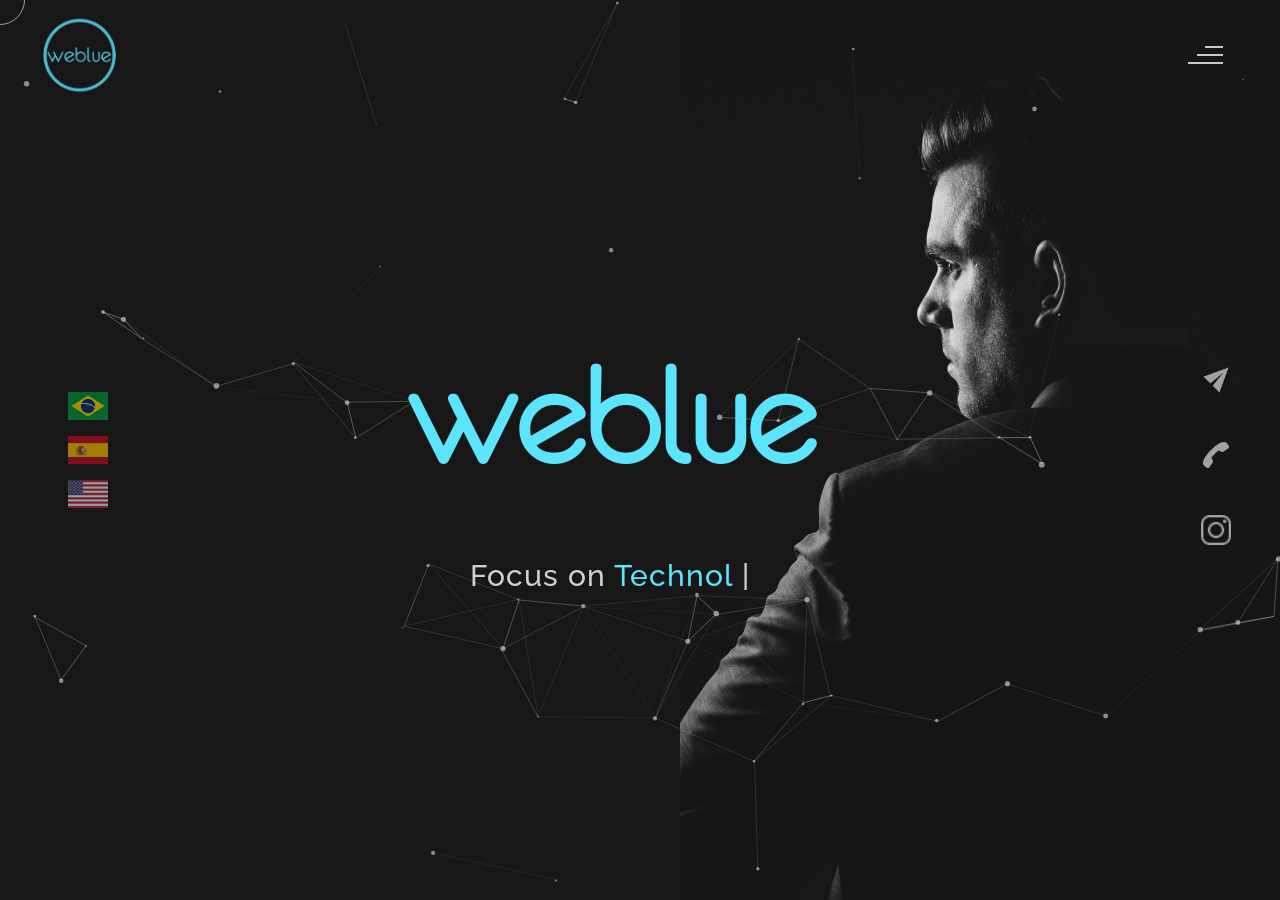
==== index.html @ e1fd7ee0 "Update index.html" ====
<!DOCTYPE html>
<html lang="pt-br">
<head>

    <!-- Global site tag (gtag.js) - Google Analytics -->
    <script async src="https://www.googletagmanager.com/gtag/js?id=G-xxxxxx"></script>
    <script>
        window.dataLayer = window.dataLayer || [];

        function gtag() {
            dataLayer.push(arguments);
        }
        gtag('js', new Date());

        gtag('config', 'G-xxxxxx');
    </script>

    <meta charset="UTF-8">
    <meta name="viewport" content="width=device-width, initial-scale=1.0">
    <meta name="description" content="weblue produtos inovadores para os cuidados masculinos. Desenvolvido exclusivamente para homens. Weblue innovative products for male care. Developed exclusively for men." />
    <meta name="keywords" content="weblue, for men, weblue for men, desenvolvido para homens, cuidados pessoais, men's care, produtos de qualidade, quality, tecnology" />
    <meta name="author" content="weblue innovation and tecnology" />

    <meta property="og:site_name" content="weblue innovation and tecnology">
    <meta property="og:title" content="weblue innovation and tecnology" />
    <meta property="og:description" content="weblue produtos inovadores para os cuidados masculinos. Desenvolvido exclusivamente para homens. Weblue innovative products for male care. Developed exclusively for men." />
    <meta property="og:image" itemprop="image" content="https://www.weblueformen.com.br/images/logo/img-logo-5BE4FB.png">
    <meta property="og:url" content="https://www.weblueformen.com.br">
    <meta property="og:type" content="website" />
    <meta property="og:locale" content="pt_BR" />
    <meta property="og:image:width" content="512">
    <meta property="og:image:height" content="512">


    <title id="wb-title-site"></title>
  <!--favicon-img--> 
   <link rel="icon" type="image/png" href="images/icons/favicon.png">
   <!--favicon-img-->
   <!--main css file should not be removed -->
    <link rel="stylesheet" href="css/index.css">
    <!--main css file-->
    <script src="https://cdnjs.cloudflare.com/ajax/libs/gsap/3.2.6/gsap.min.js"></script>
    <link href="https://cdn.jsdelivr.net/npm/bootstrap@5.3.1/dist/css/bootstrap.min.css" rel="stylesheet">
</head>
<body>
    <!--contains all the div-->
    <div id="all">
    <!--mouse  follower-->
        <div class="cursor"></div>
    <!--mouse  follower-->
    <!--loader-->
        <div id="loader">
            <span class="color font-weblue" id="wb-txt-loader"></span> 
        </div>
    <!--loader-end-->
    <!--link-screen-->
        <div id="breaker">
        </div>
        <div id="breaker-two">
        </div>
    <!--link-screen-->
        <!--Main-Section-->
        <!--Navigator-fullscreen-->
        <div id="navigation-content">
            <div class="logo">
		<a href="#" id="home-link-nav">
                <img id="logo_image_nav" src="images/logo/img-logo-5BE4FB.png"  alt="logo">
		</a>
            </div>
            <div class="navigation-close">
                <span class="close-first"></span>
                <span class="close-second"></span>
            </div>
            <div class="navigation-links">
                <a href="#" data-text="home" id="home-link" ><span id="nav-home"></span></a>
                <a href="#" data-text="about" id="about-link" ><span id="nav-about"></span></a>
                <a href="#" data-text="products" id="blog-link" ><span id="nav-products"></span></a>
                <a href="#" data-text="distributors" id="portfolio-link" ><span id="nav-distributors"></span></a>
                <a href="#" data-text="contact" id="contact-link" ><span id="nav-contact"></span></a>
            </div>
        </div>
        <!--Navigator-Fullscreen END-->
          <!--Home Page-->
        <!--Menubar-->
        <div id="navigation-bar">
	    <a href="#" id="home-link-wb" class="img-logo">
                <img id="logo_image" src="images/logo/img-logo-5BE4FB.png" alt="logo">
	    </a>
            <div class="menubar">
                <span class="first-span"></span>
                <span class="second-span"></span>
                <span class="third-span"></span>
            </div>
        </div>
        <!--Menubar End-->
          <!--Header-->
        <div id="header">
            <div id="particles"></div>
              <!--Social Media Links-->
            <div class="social-media-links">
               <a href="#"><img src="images/flags/brazil.png" id="br-flag" alt="Português" class="social-media"></a>
               <a href="#"><img src="images/flags/spanish.png" id="es-flag" alt="Espanhol" class="social-media"></a>
               <a href="#"><img src="images/flags/us.jpg" id="us-flag" alt="Inglês" class="social-media"></a>
            </div>
            <!--Social Media Links end-->
            <div class="header-content">
                <div class="header-content-box">
                <div class="firstline"><span class="color font-weblue" id="wb-txt-home"></span></div>
                <div class="secondline">
                    <span id="wb-slog"></span>
                    <span class="txt-rotate color" id="rotate-pt" data-period="1200" data-rotate='[ " Tecnologia", " Inovação", " Qualidade" ]' style="display: none;"></span>
                    <span class="txt-rotate color" id="rotate-us" data-period="1200" data-rotate='[ " Technology", " Innovation", " Quality" ]' style="display: none;"></span>
                    <span class="txt-rotate color" id="rotate-es" data-period="1200" data-rotate='[ " Tecnología", " Innovación", " Calidad" ]' style="display: none;"></span>
                    <span class="slash">|</span>
                </div>
                    <div class="contact">
                <a href="mailto:comercial@weblueformen.com.br"><img src="images/icons/mail.png" alt="email-pic" class="contactpic"></a><!--Your email Id write in place of "#"-->
                <a href="https://wa.me/5531997571255" target="_blank"><img src="images/icons/call.png" alt="phone-pic" class="contactpic"></a><!--Your telephone number Id write in place of "#"-->
                <a href="https://www.instagram.com/weblue.oficial/" target="_blank"><img src="images/icons/instagram logo.png" alt="phone-pic" class="contactpic"></a><!--Your telephone number Id write in place of "#"-->
                    </div>    
            </div>
            </div>
            <!--header image-->
            <div class="header-image">
            <img src="images/man.jpg" alt="logo">
            </div>
            <!--header image end-->
        </div>
           <!--Header End-->
        <!--HomePage End-->
        <!--Main-Section End-->
        <!--about-->
        <div id="about">
            <div class="color-changer">
            <div class="color-panel">
                <img src="images/icons/gear.png" alt="">
            </div>
            <div class="color-changer">
                    <div class="color-panel">
                        <img src="images/iconsgear.png" alt="">
                    </div>
                    <div class="color-selector"></div>
                </div>
            </div>
            <!--about content-->
            <div id="about-content">
                <div class="about-header">
                    <span id="about-title1"></span>
                    <span class="color font-weblue" id="about-title2"></span>
                    <span class ="header-caption">
                        <span id="about-subtitle1"></span>
                        <span class="color" id="about-subtitle2"></span>
                    </span>
                </div>
                <div class="about-main">
            <div class="about-first-paragraph wow">
            <!--about description-->
               <span class="about-first-line txt-justify">
                    <span id="about-subtitle3"></span>
                    <span class="color" ><span class="font-weblue14" id="about-subtitle4"></span></span>
                     <span id="about-subtitle5"></span>
                 </span>
                     <br>
               <span class="about-second-line txt-justify" id="about-description"></span>
               <div class="cv">

            </div>
            </div>
            <!--about picture-->
            <div class="about-img">
                <img src="images/about.jpg" alt="Your Image">
            </div>
            </div>
    
            </div>
            <!--services start-->
            <div id="services">
                <div class="color-changer">
                    <div class="color-panel">
                        <img src="images/icons/gear.png" alt="">
                    </div>
                    <div class="color-selector" id="color-selector-about"></div>
                    </div>
            <!--services header-->
                    <div class="services-heading wow">
                        <span class="color" id="about-products1"></span> 
                        <span id="about-products2"></span>
                    </div>
            <!--services header end-->
            <!--services content-->
                    <div class="services-content">
                           <div class="service-one service wow">
                               <div class="service-img">
                                   <img src="images/icons/tecnology.png" alt="service-one">
                               </div>
                               <div class="service-description">
                                    <h2 class="txt-justify" id="about-tec-title"></h2>
                                    <p class="txt-justify" id="about-tec-description"></p>
                               </div>
                           </div>
                           <div class="service-two service wow">
                               <div class="service-img">
                                   <img src="images/icons/innovation.png" alt="service-two">
                               </div>
                               <div class="service-description">
                                    <h2 class="txt-justify" id="about-inn-title"></h2>
                                    <p class="txt-justify" id="about-inn-description"></p>                               
                                </div>
                           </div>
                           <div class="service-three service wow">
                            <div class="service-img">
                               <img src="images/icons/quality.png" alt="service-three">
                            </div>
                            <div class="service-description">
                                <h2 class="txt-justify" id="about-qua-title"></h2>
                                <p class="txt-justify" id="about-qua-description"></p>                               
                            </div>
                        </div>
                    </div>
            </div>
            <!--services content end-->
            <!--services end-->
    <!--copyright-section You Can Remove After Downloading-->
            <div class="footer" id="about-footer">
            </div>
    <!--copyright-section-->
        </div>
        <!--about end-->
        <!--portfolio-->
            <div id="portfolio">
                <div class="color-changer">
                    <div class="color-panel">
                        <img src="images/icons/gear.png" alt="">
                    </div>
                    <div class="color-selector">
                       <div id="color-selector-distributors"></div>
                    </div>
                </div>
            <div class="portfolio-header"> 
                <span class="color" id="distributors-title1"></span> 
                <span id="distributors-title2"></span>
                <span class ="header-caption"> 
                    <span id="distributors-subtitle1"></span>
                    <span id="distributors-subtitle2" class="color"></span>
                </span>
            </div>
             <div id="portfolio-content">
                 <div class="portfolio portfolio-first">
                     <div class="portfolio-image">
                        <img src="images/distribuitors/AM.png" alt="portfolio-first">
                     </div>
                     <div class="portfolio-text">
                         <h2 id="distributors-AM-barber"></h2>
                         <p>
                             <span id="distributors-AM"></span>
                             <br>
                             <span id="distributors-AM-address"></span>
				             <br>
				             <span id="distributors-AM-city"></span>
				             <br>
				             <span id="distributors-AM-phone"></span>
				             <br>
				             <span id="distributors-AM-email"></span>
                         </p>
                         <div class="button"><button><span class="index"> @mr.feitoza<i class="gg-arrow-right"></i></span></button></div>
                     </div>
                 </div>
                 <div class="portfolio portfolio-second">
                    <div class="portfolio-image">
                        <img src="images/distribuitors/MG.png" alt="portfolio-second">
                    </div>
                    <div class="portfolio-text">
                         <h2 id="distributors-MG-barber"></h2>
                         <p>
                             <span id="distributors-MG"></span>
                             <br>
                             <span id="distributors-MG-address"></span>
				             <br>
				             <span id="distributors-MG-city"></span>
				             <br>
				             <span id="distributors-MG-phone"></span>
				             <br>
				             <span id="distributors-MG-email"></span>
                         </p>
                         <div class="button"><button><span class="index"> @barbearia_thyagotobias<i class="gg-arrow-right"></i></span></button></div>

                    </div>
                </div>
             


                 </div>
                    <!--copyright-section You Can Remove After Downloading-->
            <div class="footer" id="products-footer">
            </div>
       <!--copyright-section-->
             </div>
        <!--portfolio end-->
        <!--blog-->
        <div id="blog">
            <div class="color-changer">
                <div class="color-panel">
                    <img src="images/icons/gear.png" alt="">
                </div>
                <div class="color-selector" id="color-selector-products"></div>
                </div>
        <div class="blog-header">
            <span id="products-title"></span>
                <span class ="header-caption"> 
                <span id="products-subtitle1"></span>
                <span class="color" id="products-subtitle2"></span>
            </span>
        </div>
            <div class="blog-content">
                 <div class="blogs">
                     <a>
                         <div class="img">
                            <img src="images/products/perfumed-oil-150.jpg" alt="blog-one">
                            <div class="blog-date" id="products-PO150-date"></div>
                         </div>
                         <div class="blog-text">
                             <h3 id="products-PO150-name"></h3>
                             <p class="txt-justify" id="products-PO150-description"></p>
                         </div>
                     </a>
                 </div>      
                 <div class="blogs">
                     <a>
                         <div class="img">
                            <img src="images/products/oil-essence-150.jpg" alt="blog-one">
                            <div class="blog-date" id="products-OE150-date"></div>
                         </div>
                         <div class="blog-text">
                             <h3 id="products-OE150-name"></h3>
                             <p class="txt-justify" id="products-OE150-description"></p>
                         </div>
                     </a>
                 </div>     
                 <div class="blogs">
                     <a>
                         <div class="img">
                            <img src="images/products/intimate-deodorante-150.jpg" alt="blog-one">
                            <div class="blog-date" id="products-ID150-date"></div>
                         </div>
                         <div class="blog-text">
                             <h3 id="products-ID150-name"></h3>
                             <p class="txt-justify" id="products-ID150-description"></p>
                         </div>
                     </a>
                 </div>  
                 <div class="blogs">
                     <a>
                         <div class="img">
                            <img src="images/products/hair-care-150.jpg" alt="blog-one">
                            <div class="blog-date" id="products-HC150-date"></div>
                         </div>
                         <div class="blog-text">
                             <h3 id="products-HC150-name"></h3>
                             <p class="txt-justify" id="products-HC150-description"></p>
                         </div>
                     </a>
                 </div>    
                 <div class="blogs">
                     <a>
                         <div class="img">
                            <img src="images/products/hair-styling-150.jpg" alt="blog-one">
                            <div class="blog-date" id="products-HS150-date"></div>
                         </div>
                         <div class="blog-text">
                             <h3 id="products-HS150-name"></h3>
                             <p class="txt-justify" id="products-HS150-description"></p>
                         </div>
                     </a>
                 </div>  
                 <div class="blogs">
                     <a>
                         <div class="img">
                            <img src="images/products/new-hair-100.jpg" alt="blog-one">
                            <div class="blog-date" id="products-NH100-date"></div>
                         </div>
                         <div class="blog-text">
                             <h3 id="products-NH100-name"></h3>
                             <p class="txt-justify" id="products-NH100-description"></p>
                         </div>
                     </a>
                 </div>        
            </div>
               <!--copyright-section You Can Remove After Downloading-->
            <div class="footer" id="distribuitors-footer">
            </div>
       <!--copyright-section-->
        </div>
        <!--blog end-->
        <!--contact-->
     <div id="contact">
        <div class="color-changer">
            <div class="color-panel">
                <img src="images/icons/gear.png" alt="">
            </div>
            <div class="color-selector" id="color-selector-contact"></div>
            </div>
         <div class="contact-header">
             <span id="contact-title1"></span>
             <span id="contact-title2" class="color"></span>
            <div class="contact-header-caption"> 
                <span id="contact-subtitle1" class="color"></span> 
                <span id="contact-subtitle2"></span>
            </div>
        </div>
        <div class="contact-content">
            <!--Contact form-->
             <div class="contact-form" style="display: inline;" id="divMessage">
                 <div class="form-header" id="contact-form-title">
                 </div>
                 <form id="myForm" action="https://formsubmit.co/ajax/comercial@weblueformen.com.br" method="POST" data-form>
                    <div class="input-line">
                        <input  id="name" type="text" name="name" class="input-name" required>
                        <input id="email" type="email" name="email"  class="input-name" required>
                    </div>
                    <input type="text" id="subject" name="subject" class="input-subject" required>
                    <textarea id ="body" class="input-textarea" name="message" required></textarea>
                    <button type="submit" id ="submit" value="send" data-button><span id="contact-form-submit"></span></button>
                 </form>
                 
                 <!-- Modal de Confirmação -->
                    <div class="modal fade" id="successModal" tabindex="-1" aria-labelledby="successModalLabel" aria-hidden="true" data-modal>
                        <div class="modal-dialog">
                            <div class="modal-content">
                                <div class="modal-header">
                                    <h5 class="modal-title" id="successModalLabel">Enviado com Sucesso</h5>
                                    <button type="button" class="btn-close" data-bs-dismiss="modal" aria-label="Close"></button>
                                </div>
                                <div class="modal-body">
                                    Sua mensagem foi enviada com sucesso!
                                </div>
                                <div class="modal-footer">
                                    <button type="submit" class="btn btn-secondary" data-bs-dismiss="modal">Fechar</button>
                                </div>
                            </div>
                        </div>
                    </div>
               
             </div>
            <!--Contact form-->
	     <div class="contact-form" style="display: none;" id="divClick">
                 <div class="form-header" >
              	 tanks
              </div>
             </div>
            <!--Contact information-->
             <div class="contact-info">
                <div class="contact-info-header" id="contact-info-title">
                </div>
                <div class="contact-info-content">
                <div class="contect-info-content-line">
                    <img src="./images/icon-name.png" class="icon" alt="name-icon">
                    <div class="contact-info-icon-text">
                        <h6 id="contact-info-name"></h6>
                        <p>Thiago Tobias Ferreira</p>
                  </div>
                </div>
                <div class="contect-info-content-line">
                  <img src="./images/icons/icon-location.png" class="icon" alt="location-icon">
                  <div class="contact-info-icon-text">
                      <h6 id="contact-info-location"></h6>
                      <p>Lagoa Santa, MG</p>
                </div>
              </div>
              <div class="contect-info-content-line">
                  <img src="./images/icons/icon-phone.png" class="icon" alt="phone-icon">
                  <div class="contact-info-icon-text">
                      <h6 id="contact-info-call"></h6>
                      <p>+5531975471255</p>
                </div>
              </div>
              
              <div class="contect-info-content-line">
                  <img src="./images/icons/icon-email.png" class="icon" alt="email-icon">
                  <div class="contact-info-icon-text">
                      <h6 id="contact-info-email"></h6>
                      <p>comercial@weblueformen.com.br</p>
                </div>
              </div>
                </div>
            <!--Contact information end-->
           </div>
        </div>
                    <!--copyright-section You Can Remove After Downloading-->
            <div class="footer" id="contact-footer">
            </div>
               <!--copyright-section-->
     </div>
        <!--contact end-->
    </div>
    <!--all the divisions-->
    <script src="https://cdn.jsdelivr.net/npm/@popperjs/core@2.11.8/dist/umd/popper.min.js"></script>
    <script src="https://cdn.jsdelivr.net/npm/bootstrap@5.3.1/dist/js/bootstrap.min.js"></script>
    <script src="js/jquery.min.js"></script>
    <script src="js/particles.js"></script>
    <script src="js/particles.min.js"></script>
    <script src="js/index.js"></script>
    <script src="js/language.js"></script>
    <!--particles script-->
    <script>
      particlesJS("particles", {"particles":{"number":{"value":40,"density":{"enable":true,"value_area":800}},"color":{"value":"#ffffff"},"shape":{"type":"circle","stroke":{"width":0,"color":"#000000"},"polygon":{"nb_sides":5},"image":{"src":"img/github.svg","width":100,"height":100}},"opacity":{"value":0.5,"random":false,"anim":{"enable":false,"speed":1,"opacity_min":0.1,"sync":false}},"size":{"value":3,"random":true,"anim":{"enable":false,"speed":40,"size_min":0.1,"sync":false}},"line_linked":{"enable":true,"distance":150,"color":"#ffffff","opacity":0.4,"width":1},"move":{"enable":true,"speed":6,"direction":"none","random":false,"straight":false,"out_mode":"out","bounce":false,"attract":{"enable":false,"rotateX":600,"rotateY":1200}}},"interactivity":{"detect_on":"canvas","events":{"onhover":{"enable":true,"mode":"repulse"},"onclick":{"enable":true,"mode":"push"},"resize":true},"modes":{"grab":{"distance":400,"line_linked":{"opacity":1}},"bubble":{"distance":400,"size":40,"duration":2,"opacity":8,"speed":3},"repulse":{"distance":200,"duration":0.4},"push":{"particles_nb":4},"remove":{"particles_nb":2}}},"retina_detect":true});
    </script>

	<!-- Script JavaScript -->
    <script>
        document.getElementById('contactForm').addEventListener('submit', function(event) {
            event.preventDefault(); // Impede o envio padrão do formulário

            const form = this;
            const action = form.action;
            const formData = new FormData(form);
            const submitButton = document.getElementById('submit');

            // Desativa o botão de envio e inicia a animação de carregamento
            submitButton.disabled = true;
            submitButton.classList.add('loading');
            startLoadingAnimation(submitButton);

            // Envia o formulário usando AJAX
            fetch(action, {
                method: 'POST',
                body: formData,
                headers: {
                    'Accept': 'application/json'
                }
            })
            .then(response => response.json())
            .then(data => {
                if (data.success) {
                    // Exibe o modal de sucesso
                    var myModal = new bootstrap.Modal(document.getElementById('successModal'));
                    myModal.show();

                    // Limpa o formulário após envio bem-sucedido
                    form.reset();
                } else {
                    // Lida com erro no envio
                    alert('Houve um problema ao enviar sua mensagem. Tente novamente.');
                }
            })
            .catch(error => {
                // Lida com erros de rede
                console.error('Erro:', error);
                alert('Ocorreu um erro ao enviar o formulário. Por favor, tente novamente mais tarde.');
            })
            .finally(() => {
                // Habilita o botão de envio novamente e para a animação
                submitButton.disabled = false;
                submitButton.classList.remove('loading');
                stopLoadingAnimation(submitButton);
            });
        });

        // Função para iniciar a animação de carregamento
        function startLoadingAnimation(button) {
            let dots = 0;
            button.originalText = button.textContent; // Salva o texto original do botão
            button.loadingInterval = setInterval(() => {
                dots = (dots + 1) % 4; // Alterna entre 0, 1, 2, 3
                button.textContent = 'EnviandoA' + '.'.repeat(dots);
            }, 500); // Muda os pontos a cada 500ms
        }

        // Função para parar a animação de carregamento
        function stopLoadingAnimation(button) {
            clearInterval(button.loadingInterval); // Para o intervalo
            button.textContent = button.originalText; // Restaura o texto original
        }
    </script>


</body>
</html>
---- css/index.css ----
@import url('https://fonts.googleapis.com/css?family=Raleway:300&display=swap');
@import url('https://fonts.googleapis.com/css?family=Monoton&display=swap');
@import url('https://fonts.googleapis.com/css?family=Poppins:500&display=swap');
@font-face {
    font-family: 'EURO35';
    src: url('../fonts/eurof35.ttf') format('truetype');
    font-weight: normal;
    font-style: normal;
}

:root {
    --color-default: #5BE4FB;
}

*{
    padding: 0%;
    margin: 0%;
    box-sizing: border-box;
}
::-webkit-scrollbar{
    width: 4px;
    color:var(--color-default);
    transition: all .4s ease;
}
::-webkit-scrollbar-thumb {
    background: var(--color-default); 
    border-radius: 4px;
    width: 4px;
    transition: all .4s ease;
  }
  ::-webkit-scrollbar-track {
    background: #101010; 
    border-radius: 4px;
    width: 4px;
  }
  input::-webkit-outer-spin-button,
input::-webkit-inner-spin-button {
  -webkit-appearance: none;
  margin: 0;
}

/* Firefox */
input[type=number] {
  -moz-appearance: textfield;
}
  html{
    background: #101010;
    
  }
  #loader{
      display: flex;
      align-items: center;
      justify-content: center;
      flex-direction: column;
      height:100vh;
      position: fixed;
      z-index:100;
      font-family: poppins;
      background-color: #202020;
      color: whitesmoke;
      font-size: 70px;
      width: 100%;
  }
body{
    user-select: none;
    height: auto;
    overflow-x: hidden;
    width: 100%;
    background: #171717;
}
#header{
    background:#171717;
    height: 100vh;
    width: 100%;;
    overflow: hidden;
    animation: scale 1.5s ease;
    position:relative;
    display: block;
}
#particles{
    position: absolute;
    top: 0;
    left: 0;
    height: 100%;
    width: 100vw;
    background-size: cover;
    background-position: 50% 50%;
    display: block;
}
#navigation-content{
    height: 100vh;
    width: 100%;
    position:fixed;
    z-index: 5;
    background-color:#020202;
    transform: translateY(-200%);
    display: flex;
    flex-direction: column;
    align-items: center;
    justify-content: center;
}
#navigation-bar{
    position: fixed;
    height: 100px;
    width: 100%;
    z-index: 3;
    padding: 10px;
    background:transparent;
    overflow: hidden;
}
.font-weblue {
  font-family: 'EURO35', sans-serif;
  font-size: 12vw;
}
.font-weblue14 {
  font-family: 'EURO35', sans-serif;
  font-size: 45px;
}

.txt-justify {
    text-align: justify;
}
.menubar{
    position: absolute;
    right:4%;
    top: 40%;
    cursor: pointer;
    opacity: .8;
    transition: all .4s ease;
}
.menubar span{
    position: relative;
    background-color:transparent;
    height:2px;
    width: 20px;
    display: block;
    margin:6px;
    border-radius: 20px;
}
.menubar .first-span{
    width:35px;
}
.menubar .first-span::before{
    content: "";
    position: absolute;
    height: 100%;
    width: 50%;
    top:0;
    right:0;
    background-color:whitesmoke;
    transition: all .5s ease;

}
.menubar .second-span{
    width:35px;
}
.menubar .second-span::before{
    content: "";
    position: absolute;
    height: 100%;
    width: 75%;
    top:0;
    right:0;
    background-color:whitesmoke;
    transition: all .3s ease;
}
.menubar .third-span{
    width:35px;
}
.menubar .third-span::before{
    content: "";
    position: absolute;
    height: 100%;
    width: 100%;
    top:0;
    right:0;
    background-color:whitesmoke;
    transition: all .3s ease;
}
.menubar:hover .second-span::before , .menubar:hover .first-span::before {
    width: 100%;
}
.menubar:hover{
    opacity: 1;
}
.close-first , .close-second{
 height: 2px;
 width: 35px;
 background-color: whitesmoke;
 display: block;
 margin: 4px;
 cursor: pointer;
 padding: 1px;
 border-radius: 20px;
}
.close-first {
    transform: rotate(45deg);
}
.close-second{
    transform: rotate(-45deg);
}
.navigation-close{
    position: absolute;
    top: 6%;
    right:4%;
    padding: 10px;
    cursor: pointer;
    transition: all.3s ease;
    opacity: .8;
}
.navigation-close:hover{
    opacity: 1;
    transform: rotate(90deg);
}
.logo img{
    
    height: 80px;
    position: absolute;
    top: 3%;
    left: 2.5%;
    opacity: .8;
    z-index: 2;
    cursor: pointer;
    transition: all .4s ease;
}
.logo img:hover{
    opacity: 1;
    transform: rotate(-45deg);
}
#navigation-bar img{
    height: 80px;
    position: absolute;;
    top: 15%;
    left: 2.5%;
    opacity: .8;
    transition: all .4s ease;
}
#navigation-bar img:hover{
    opacity: 1;
    transform:rotate(-45deg);
}
.header-image img{
    height: 100vh;
    float: right;
}
.header-image{
    float: right;
    height: auto;
    background-size: cover;
    background-position: center;
    width: 40%;   
    height: 100vh;

}
.header-content{
    height: 100vh;
    width: 100%;
    float: left;
    display: flex;
    position: absolute;
    align-items: center;
    justify-content: center;
    color: whitesmoke;
    font-family: raleway;
    font-weight: 400;
    letter-spacing: 1px;
    flex-direction: column;
    font-size: 50px;
    z-index: 1;
}
.header-content-box{
    z-index: 2;
    text-align: center;
    height: auto;
    padding-right: 60px;
    width: auto;

}
.header-content .firstline{
    z-index: 2;
    font-weight:700;
    font-family: poppins;
    font-size: 65px;
}
.header-content .secondline{
    z-index: 2;
    font-size: 30px;
    padding-top:20px ;
    font-weight:500;
    color: rgb(255, 255, 255,.8);
}
.slash{
    animation-name: animateslash;
    animation-duration: .8s;
    animation-iteration-count: infinite;
    animation-play-state: running;
}
@keyframes animateslash{
    0%{
        opacity: 1;
        z-index: 2;
    }
    100%{
        opacity: 0;
        z-index: 0;
    }
}
@-webkit-keyframes animateslash{
    0%{
        opacity: 1;
        z-index: 2;
    }
    100%{
        opacity: 0;
        z-index: 0;
    }
}
.social-media-links{
    height: 100vh;
    position: absolute;
    z-index: 2;
    padding: 60px;
    width: auto;
    display: flex;
    flex-direction: column;
    align-items: center;
    justify-content: center;
}
.social-media{
    color: white;
    width:  40px;
    opacity: .6;
    margin: 8px;
    transition: all .4s ease;
}
.social-media:hover{
    opacity: 1;
    transform: scale(1.1);
}
.navigation-links{
    display: flex;
    align-items: center;
    justify-content: center;
    flex-direction: column;
    font-family:poppins;
}
.navigation-links a{
    padding:10px;
    text-decoration: none;
    color: white;
    font-size: 30px;
    opacity: .7;
    transition: all .4s ease;
}
.navigation-links a:hover{
    opacity: 1;
}
.navigation-links a::before{
    content: "";
    position: absolute;
    top:50%;
    left: 50%;
    display: flex;
    justify-content: center;
    transform: translate(-50%,-50%);
    align-items: center;
    font-size: 5em;
    font-weight: 400;
    font-family: EURO35;              
    color:rgb(6, 203, 233,.1);
    z-index: 1;
    pointer-events: none;
    opacity: 0;
    letter-spacing: 100px;
    transition: all .4s ease;
}
.navigation-links a:hover::before{
    content: attr(data-text);
    opacity: 1;
    letter-spacing: 10px;
}
.contact{
    display: flex;
    position: absolute;
    width: 10%;
    right: 0;
    top: 0;
    height: 100%;
    align-items: center;
    justify-content: center;
    flex-direction: column;
    z-index: 3;
}
.contact a{
    z-index: 3;
}
.contact img{
    margin:10px;
    height:30px;
    opacity: .6;
    transition: all .4s ease;
}
.contact img:hover{
    opacity: 1;
    transform: scale(1.1);
}
#breaker{
    height: 100vh;
    width: 200%;
    background-color: var(--color-default);
    opacity: 1;
    animation: breakeranimate 2s linear;
    display: none;
    transition: all .4s ease;
    border-radius: 5px;
    z-index: 10;
    position: fixed;
}
@keyframes breakeranimate{
   0%{ transform : translateX(-100%)}
   50%{ transform : translateX(0%) }
   100%{ transform : translateX(100%) }
}
@-webkit-keyframes breakeranimate{
    0%{ transform : translateX(-100%) }
    50%{ transform : translateX(0%) }
    100%{ transform : translateX(100%) }
}
.color{
    color: var(--color-default);
    transition: all .4s ease;
}
#about{
    background-color: #101010;
    display: none;
    width: 100%;
    height: auto;
    overflow: hidden;
}
@keyframes scale{
    0%{
        transform: scale(.6);
    }
    100%{
        transform: scale(1);
    }
}
@-webkit-keyframes breakeranimate{
    0%{
        transform: scale(.6);
    }
    100%{
        transform: scale(1);
    }
}
#about-content{
    display: flex;
    flex-direction:column;
    align-items: center;
    color: whitesmoke;
    justify-content: center;
    height: auto;
    width: 100%;
    padding:30px;
}
.about-header{
    height: auto;
    width: 100%;
    text-align: center;
    align-items: center;
    justify-content: center;
    font-size: 45px;
    font-family: raleway;
    color: whitesmoke;
    padding:10px;
    padding-bottom: 30px;
    padding-top: 60px;
    font-weight: 900;
}
.about-first-paragraph{
    color: whitesmoke;
    justify-content: center;
    font-size: 20px;
    font-family: poppins;
    width: 50%;
    padding: 30px;
    font-weight: 400;
}
.about-first-paragraph .color{
    font-size: 40px;
}
.about-first-line{
    font-size: 35px;
    opacity: 1;
    margin-bottom: 10px;
    display: block;
}
.about-second-line{
    opacity: .8;
    font-size: 18px;
    font-weight: 200;
}
.about-main{
    display: flex;
    align-items: center;
    justify-content: center;
    width: 100vw;
    height: auto;
    padding-left: 50px;
    padding-right: 50px;
    flex-direction: row;
}
.about-img img{
    width: 100%;
    height:380px;
    padding: 30px;
    border-radius: 40px;
}
.about-img {
    width: 550px;
    height:auto;
    padding: 30px;
    padding-top: 10px;
    border-radius: 40px;
}

#about-content a{
    text-decoration: none;
    font-family: aileron;
    font-weight: 400;
    font-size: 35px;
    color: var(--color-default);
    transition: all .4s ease;
}
.cv {
    padding-top: 40px;
}
.cv a button{
    background: transparent;
    border:none;
    padding: 15px 30px;
    color: whitesmoke;
    background: var(--color-default);
    outline: none;
    font-size:20px;
    font-family: aileron;
    border-radius: 4px;
    font-weight: 400;
    cursor: pointer;
    position: relative;
    transition: all .4s ease;

}
.cv a button:hover{
    opacity: 1;
    transform: scale(1.05);
}
#services{
    position: relative;
}

.services-heading{
    height: auto;
    width: 100%;
    text-align: center;
    align-items: center;
    justify-content: center;
    font-size: 45px;
    font-family: raleway;
    color: whitesmoke;
    padding:10px;
    padding-bottom: 30px;
    padding-top: 30px;
    font-weight: 900;

}
.about-first-paragraph {
    display: flex;
    align-items: center;
    justify-content: center;
    flex-direction:column ;
}
.colors{
    color: whitesmoke;
}
.services-content{
    height: auto;
    width: 100%;
    overflow: hidden;
    text-align: center;
    padding:2.5%;
}
.service{
    height:380px;
    width:28%;
    margin: 1.5%;
    background-color: #191919;
    ;
    display: inline-block;
    box-shadow:0px 0px 25px rgb(0,0,0,.05);
    position: relative;
    text-align: center;
    z-index: 2;
    border-radius: 10px;
    overflow: hidden;
    animation: opacity 1.4s ease ;
}
.service-img{
    text-align: center;
}

.service-img img{
    display: inline-block;
    z-index: 2;
    position: relative;
    margin: 20px;
    border-radius: 30%;
    padding: 10px;
    border: 0px solid var(--color-default);
    background: var(--color-default);
    box-shadow:0px 0px 0px 0px var(--color-default);
    height:100px;
    transition: all .8s ease;
}
.service:hover .service-img img{
    box-shadow:0px 0px 0px 400px var(--color-default);
}
.service-description{
    font-family: poppins;
    color:whitesmoke;
    position: relative;
    display: inline-block;
    z-index:2;
}
.service-description h2{
    padding: 10px;
    margin: 5px;
    font-weight: 200;
    font-size: 25px;
}
.service-description p{
    padding: 10px;
    font-weight: 200;
    font-size: 16px;
    opacity: .8;
}
#skills{
    width: 100%;
    height:auto;
}
.skills-header{
    height: auto;
    width: 100%;
    text-align: center;
    align-items: center;
    justify-content: center;
    font-size: 45px;
    font-family: raleway;
    color: whitesmoke;
    padding:10px;
    padding-bottom: 30px;
    padding-top: 30px;
    font-weight: 900;
}
.skills-content{
    height: auto;
    width:100%;
    margin-top: 20px;
    margin-bottom: 80px;
}
.skill-html{
    height: auto;
    width: 45%;
    padding: 0%;
    position: relative;
    font-family: poppins;
    color:whitesmoke;
    display: inline-block;
    padding:1.5%;
}
.skill-text{
    width:80%;
    position: relative;
    height: 50px;
}
.html{
    display: inline-block;
    position: absolute;
    left: 5%;
    top:30%;
}
.html-prog{
   width:100%;
   height:40px;
   border-radius: 10px;
   background: #191919;
   box-shadow:0px 0px 25px rgb(0,0,0,.1);
   position: relative;
   overflow: hidden;
}
.html-progress{
    position: absolute;
    top:10%;
    left:1%;
    height: 80%;
    display: flex;
    align-items: center;
    justify-content: center;
    transition: all .4s ease;
    width:95%;
    border-radius: 10px;
    background: var(--color-default);
}
.js-progress{
    position: absolute;
    top:10%;
    left:1%;
    height: 80%;
    display: flex;
    align-items: center;
    font-family: poppins;
    justify-content: center;
    transition: all .4s ease;
    width:90%;
    border-radius: 10px;
    background: var(--color-default);
}
.adobe-progress{
    position: absolute;
    top:10%;
    left:1%;
    height: 80%;
    display: flex;
    align-items: center;
    justify-content: center;
    transition: all .4s ease;
    width:83%;
    border-radius: 10px;
    background: var(--color-default);
}
.php-progress{
    position: absolute;
    top:10%;
    left:1%;
    height: 80%;
    display: flex;
    align-items: center;
    justify-content: center;
    width:85%;
    border-radius: 10px;
    background: var(--color-default);
    transition: all .4s ease;
}
.jquery-progress{
    position: absolute;
    top:10%;
    left:1%;
    height: 80%;
    display: flex;
    align-items: center;
    justify-content: center;
    transition: all .4s ease;
    width:94%;
    border-radius: 10px;
    background: var(--color-default);
}
.seo-progress{
    position: absolute;
    top:10%;
    left:1%;
    height: 80%;
    display: flex;
    align-items: center;
    justify-content: center;
    width:84%;
    border-radius: 10px;
    transition: all .4s ease;
    background: var(--color-default);
}
.portfolio-header{
    height: auto;
    width: 100%;
    text-align: center;
    align-items: center;
    justify-content: center;
    font-size: 45px;
    font-family: raleway;
    transition: all .4s ease;
    color: whitesmoke;
    padding:10px;
    padding-bottom: 30px;
    padding-top: 60px;
    font-weight: 900;
}

.header-caption{
    opacity:.8;
    display: block;
    font-size: 20px;
    font-family: raleway;
    padding: 8px;
    padding-top: 15px;
    color: whitesmoke;
    font-weight: 400;
}
.portfolio{
    height:auto;
    width: 100%;
    display: flex;
    flex-direction: row;
    align-items: center;
    justify-content: center;
    padding: 1.5%;
    padding-right: 2%;
padding-top: 50px;
padding-bottom: 40px;
}

.portfolio-text{
    width: 40%;
    padding-left: 1%;
    margin: 1%;
    margin-left: -40px;
    margin-top: 160px;
    z-index: 3;
    opacity: 1;
    background: #080808;
    padding-top: 10px;
    padding-bottom: 10px;
}

.portfolio-text h2{
    font-size: 35px;
    font-family: poppins;
    font-weight: 200;
    padding: 20px;
    color: var(--color-default);
    transition: all .4s ease;
}
.portfolio-text p{
    font-size: 16px;
    opacity: .8;
    font-family: poppins;
    font-weight: 200;
    padding: 20px;
}
.portfolio-text button{
    font-size: 16px;
    opacity: .8;
    font-family: poppins;
    font-weight: 200;
    padding: 10px 20px;
    background:transparent;
    color: var(--color-default);
    transition: all .4s ease;
    outline: none;
    margin: 20px;
    border: 1.5px solid var(--color-default);
    cursor: pointer;
    overflow: hidden;
    position: relative;
    transition: all .4s ease;
}
.portfolio-text button::before{
    content: "";
    position: absolute;
    width: 0%;
    height: 200%;
    transform: rotate(-15deg) translateY(-20px);
    top: 0;
    left: 0;
    z-index: 3;
    background: var(--color-default);
    transition: all .7s ease;
}
.portfolio-text button:hover{
    opacity: 1;
    color:whitesmoke;
}
 button:hover .index{
     position: relative;
    z-index: 4;
}
.portfolio-text button:hover::before{
    opacity: 1;
    width: 120%;
}
.button{
    text-align: center;
}
    .portfolio-image img{
        height: 400px;
        width: 100%;
        position: relative;
    }
    .portfolio-image{
        height: 400px;
        width: 40%;
    }
.portfolio-image img::before{
    content: "";
    height: 100%;
    width: 100%;
    background: var(--color-default);
    opacity: .1;
    top: 0;
    left: 0;
    transition: all .4s ease;
    position: absolute;
    z-index: 2;
}
#portfolio-content{
    width: 100%;
    display: flex;
    height: auto;
    flex-direction: column;
    justify-content: center;
    overflow: hidden;
}
#portfolio{
    display: none;
    height: auto;
    overflow-x: hidden;
    background-color: #101010;
    width: 100%;
    color:whitesmoke;
}
.blog-header{
    height: auto;
    width: 100%;
    text-align: center;
    align-items: center;
    justify-content: center;
    font-size: 45px;
    font-family: raleway;
    color: whitesmoke;
    padding:10px;
    padding-bottom: 30px;
    padding-top: 60px;
    font-weight: 900;
}
.cursor{
    height: 50px;
    width: 50px;
    display: block;
    border-radius: 50%;
    border: 1px solid whitesmoke;
    background: transparent;
    pointer-events: none;
    position: fixed;
    top: -25px;
    left: -25px;
    z-index: 10;
    opacity: .6;
    transition:  scale .5s ease;
}
.cursor-small{
    height: 50px;
    width: 50px;
    display: block;
    border-radius: 50%;
    border: 1px solid whitesmoke;
    background: transparent;
    pointer-events: none;
    position: fixed;
    top: -25px;
    left: -25px;
    z-index: 10;
    opacity: .6;
    transition:  scale .4s ease;
}

#blog{
    background: #101010;
    display: none;
    color:whitesmoke;
    width: 100%;
    height: auto;
}
.blog-content{
    display: flex;
    flex-wrap: wrap;
    align-items: center;
    justify-content: center;
}
.blogs{
    height: 420px;
    width: 40%;
    margin: 20px;
    border-radius: 8px;
    position: relative;
    overflow: hidden;
}
.blogs .img{
    height: 80%;
    width: 100%;
    overflow: hidden;
    transition: all .65s ease;
    position: relative;
}
.blog-date{
    position: absolute;
    left: 0;
    bottom: 0;
    background: var(--color-default);
    color: whitesmoke;
    font-size: 18px;
    text-align: center;
    font-weight: 400;
    font-family: poppins;
    padding: 3px;
    transition: all .4s ease;
    width: 25%;
    height: auto;
}
.blogs .img img{
    height: 100%;
    width: 100%;
    transition: all .65s ease;
}
.blog-text{
  height: 80%;
  width: 100%;
  text-align: center;
  vertical-align: center;
  font-family: poppins;
  color: whitesmoke;
  background-color: #050505;
  transition: all .5s ease;
}
.blog-text h3{
  font-size: 28px;
  font-weight: 500;
  height: 20%;
  padding: 20px;
  letter-spacing: 1px;
}
.blog-text p{
    font-size: 18px;
    opacity: .9;
    font-weight: 400;
    height: 80%;
    padding: 30px;
    letter-spacing: 1px;
  }
.blogs:hover .img{
      transform: translateY(-70%);
  }
.blogs:hover .blog-text{
    transform: translateY(-70%);
}
.blogs a{
    text-decoration: none;
    color: whitesmoke;
}
#contact{
    display: none;
    height: auto;
    text-align: center;
    width: 100%;
    background: #101010;
    position: relative; 
}
.contact-header{
    height: auto;
    width: 100%;
    text-align: center;
    align-items: center;
    justify-content: center;
    font-size: 45px;
    font-family: raleway;
    color: whitesmoke;
    padding:10px;
    padding-bottom: 30px;
    padding-top: 60px;
    font-weight: 900;
}
.contact-header-caption{
    padding: 10px;
    color: whitesmoke;
    opacity: .9;
    font-family:raleway;
    font-size: 18px;
}
.contact-content{
    width: 90%;
    margin: auto;
    height: auto;
    display: flex;
    flex-direction: row;
    align-items: center;
    justify-content: center;
}
.contact-info{
    width: 40%;
    height: 500px;
    background: url(../images/contact-info.png);
    background-position: center;
    background-size: cover;
    border-radius: 16px;
    margin-bottom: 50px;
    position: relative;
    overflow: hidden;
}
.contact-info::before{
    content: "";
    width: 100%;
    height: 100%;
    position: absolute;
    top: 0;
    left: 0;
    background: #101010;
    opacity: .8;
    pointer-events: none;
}
.contact-form{
    height: 550px;
    padding-right:40px;
    width: 60%;
    display: flex;
    flex-direction: column;
}
form{
    display: flex;
    flex-direction: column;
    height: auto;
    width:auto;
    align-items: center;
    position: relative;
}
.input-line{
    width: 100%;
    height: auto;
    display: flex;
    flex-direction: row;
    align-items: center;
    justify-content: center;
}
.input-name{
    width: 40%;
    padding:10px 20px;
    margin:14px;
    border-radius: 8px;
    outline: none;
    background: #050505;
    border:none;
    color: whitesmoke;
    font-family: poppins;
    font-size: 18px;
}
.form-header{
    font-size: 24px;
    font-family: poppins;
    font-weight: 400;
    color: whitesmoke;
    padding: 28px;
}
.input-subject{
    width: 84%;
    padding:10px 20px;
    margin:24px;
    border-radius: 8px;
    outline: none;
    background: #050505;
    border:none;
    color: whitesmoke;
    font-family: poppins;
    font-size: 18px;
}
.input-textarea{
    width: 84%;
    padding:10px 20px;
    margin:15px;
    height: 150px;
    border-radius: 8px;
    outline: none;
    background: #050505;
    border:none;
    color: whitesmoke;
    font-family: poppins;
    font-size: 18px;
}
form button{
    padding:8px 24px;
    font-family: poppins;
    font-size:20px;
    color: whitesmoke;
    background: var(--color-default);
    opacity: .8;
    margin: 20px;
    cursor: pointer;
    border: none;
    border-radius: 8px;
    transition: all .4s ease;
}
form button:hover{
  opacity: 1;
}
.contact-info-header{
    position: relative;
    z-index: 2;
    font-size: 24px;
    font-family: poppins;
    font-weight: 400;
    color: whitesmoke;
    padding: 30px;
}
.contect-info-content-line{
    height: auto;
    padding: 10px;
    position: relative;
    z-index: 2;
    display: flex;
    flex-direction: row;
    align-items: center;
    text-align: left;
    margin-left: 100px;
}
.contact-info-icon-text{
    color: whitesmoke;
    padding:15px;
    font-family: poppins;
}
.contact-info-icon-text h6{
    font-size: 15px;
    opacity: .8;
}
.contact-info-icon-text p{
    font-size: 14px;
    opacity: .7;
}
.icon{
    height:40px;
    opacity: .8;
}

.footer{
    background: #080808;
    width: 100%;
    padding: 20px;
    color: whitesmoke;
    display: flex;
    flex-direction: row;
    font-family: poppins;
    align-items: center;
    justify-content: center;
}
.footer .footer-text{
    position: relative;
    display: inline;
    font-size: 30px;
    font-family: 'EURO35', sans-serif;
    font-weight: 400;
    opacity: 1;
}
.color-changer{
    height: auto;
    width: auto;
    display: flex;
    flex-direction: row;
    position: fixed;
    right:-150px;
    top:40%;
    z-index: 4;
    color:black;
    transition:all .4s ease;
    
}
.color-changer-active{
    right: 0px;
    transition: all .4s ease;
}
.color-panel{
    height: 50px;
    cursor: pointer; 
    width:50px;
    display: flex;
    align-items: center;
    justify-content: center;
    border-bottom-left-radius: 3px;
    border-top-left-radius: 3px;
    background: whitesmoke;
}
.color-panel img{
    height: 30px; 
    width: 30px;
    padding:0px;
    animation: rotate 2s linear infinite;
    
    
}
.colors ul{
    display: flex;
    flex-wrap: wrap;
    height: auto;
    max-width: 150px;
    text-align: center;
    justify-content: center;
    margin-top: 0px;
    padding-left: 0;

}
.colors li{
    height: 30px;
    width: 30px;
    margin: 5px;
    border-radius: 20%;
    position: relative;
    overflow: hidden;
}
.colors li a{
    position: absolute;
    top: 0;
    left: 0;
    height: 100%;
    width: 100%;
}
.color-5BE4FB{
    background: #5BE4FB;
}
.color-B3D4FC{
    background: #B3D4FC;
}
.color-06CBE9{
    background: var(--color-default);
}
.color-4A90E2{
    background: #4A90E2;
}
.color-035AA6{
    background: #035AA6;
}
.color-1E3A8A{
    background: #1E3A8A;
}
@keyframes rotate{
    0%{
   transform: rotate(0deg);
    }
    100%{
   transform: rotate(360deg);
    }
}
@-webkit-keyframes rotate{
    0%{
        transform: rotate(0deg);
         }
         100%{
        transform: rotate(360deg);
         }
}
.color-selector{
    height:auto;
    width:150px;
    padding: 10px;
    background: whitesmoke;
    font-family: poppins;
    font-size: 16px;
    display: flex;
    color: black;
    flex-direction: column;
    align-items: center;
    justify-content: center;
}
.color-selector li{
  list-style: none;
}

/*

For devices with smaller width like mobile phone


*/





@media only screen and (max-width: 550px){
    .header-content{
        height: 100vh;
        width: 100%;
        float: left;
        display: flex;
        align-items: center;
        justify-content: center;
        flex-direction: column;
        color: whitesmoke;
        font-family: raleway;
        font-weight: 500;
        letter-spacing: 2px;
        font-size: 40px;
    }
    .font-weblue {
      font-family: 'EURO35', sans-serif;
      font-size: 25vw;
    }
    .contact{
        display: none;
    }
    .header-image{
        float: right;
        height: auto;
        width: 0%;   
    }
    .social-media-links{
        width: 100%;
        left: 0;
        bottom: 0;
        position: absolute;
        padding: 10px;
        height: auto;
        display: flex;
        flex-direction: row;
        align-items: center;
        justify-content: center;
    }
    .header-content-box{
        padding-left: 0px;
        z-index: 2;
        text-align: center;
    }
    #contact{
        display: none;
    }
    #breaker{
        height: 100vh;
        width: 200%;
        background-color: var(--color-default);
        opacity: 1;
        animation: breakeranimate 2s linear;
        display: none;
        transition: all .4s ease;
        z-index: 10;
        position: fixed;
    }
    @keyframes breakeranimate{
       0%{ transform : translateX(-100%)}
       50%{ transform : translateX(0%) }
       100%{ transform : translateX(100%) }
    }
    @-webkit-keyframes breakeranimate{
        0%{ transform : translateX(-100%) }
        50%{ transform : translateX(0%) }
        100%{ transform : translateX(100%) }
    }
    .header-content-box{
        z-index: 2;
        text-align: center;
        height: auto;
        padding-right: 0px;
        width: auto;
    
    }
    #about-content{
        display: flex;
        flex-direction:column;
        align-items: center;
        color: whitesmoke;
        justify-content: center;
        height: auto;
        width: 100%;
        padding:30px;
    }
    .about-header{
        color: whitesmoke;

        justify-content: center;
        font-size: 35px;
        font-family: raleway;
        padding:10px;
        font-weight: 900;
    }
    .about-first-paragraph{
        color: whitesmoke;
        justify-content: center;
        font-size: 20px;
        font-family: poppins;
        width: 95%;
        padding: 10px;
        font-weight: 400;
    }
    .about-first-paragraph .color{
        font-size: 30px;
    }
    .about-first-line{
        font-size: 28px;
        opacity: 1;
        margin-bottom: 10px;
        display: block;
    }
    .about-second-line{
        opacity: .8;
        font-size: 15px;
    }
    .about-main{
        display: flex;
        align-items: center;
        justify-content: center;
        width: 100vw;
        height: auto;
        padding-left: 10px;
        padding-right: 10px;
        flex-direction: column-reverse;
    }
    .about-img img{
        width: 280px;
        height:220px;
        padding: 5px;
        border-radius: 10%;
    }
    .about-img {
        width: 100%;
        height:250px;
        text-align: center;
        overflow: hidden;
        border-radius: 10%;
    }
    .service{
        height:380px;
        width:90%;
        margin: 1.5%;
        background-color: #191919;
        display: inline-block;
        box-shadow:0px 0px 25px rgb(0,0,0,.1);
        position: relative;
        text-align: center;
        z-index: 2;
        border-radius: 10px;
        overflow: hidden;
    }
    .service-img img{
        display: inline-block;
        z-index: 2;
        position: relative;
        margin: 20px;
        border-radius: 30%;
        padding: 10px;
        height:80px;
        transition: all .8s ease;
    }
    .skill{
        width:80%;
    }
    .prog{
        height:30px;
    }
    .skills-content{
        height: auto;
        width:100%;
        margin-top: 20px;
        margin-bottom: 15px;
    }
    .portfolio{
        height:auto;
        width: 100%;
        display: flex;
        flex-direction: column;
        align-items: center;
        justify-content: center;
        padding: 1.5%;
        padding-right: 2%;
    padding-top: 50px;
    padding-bottom: 40px;
    }
    .portfolio-text{
        width: 90%;
        padding-left: 0%;
        margin: 0%;
        margin-left: 0px;
        margin-top: 0px;
        z-index: 1;
        background: #070707;
        padding-top: 10px;
        padding-bottom: 10px;
    }
        .portfolio-image{
            position: relative;
        }
            .portfolio-text h2{
                font-size: 22px;
                font-family: poppins;
                font-weight: 200;
                padding: 10px;
            }
            .portfolio-text p{
                font-size: 15px;
                opacity: .8;
                font-family: poppins;
                font-weight: 200;
                padding: 15px;
            }
            .cursor{
                display: none;
            }
            .service:hover .service-img img{
                box-shadow:0px 0px 0px 0px var(--color-default);
            }
            .portfolio-image img{
                height: 300px;
                width: 100%;
            }
            .portfolio-image{
                height: 300px;
                width: 90%;
            }
            #navigation-bar img{
                height: 80px;
                position: absolute;
                top: 15%;
                left: 2.5%;
                opacity: .8;
                transition: all .4s ease;
                display: none;
            }
            .blogs{
                height: auto;
                width: 90%;
                margin: 10px;
                margin-top: 20px;
                margin-bottom: 20px;
                position: relative;
            }
            .blogs .img{
                height: 80%;
                width: 100%;
                overflow: hidden;
                transition: all .65s ease;
                position: relative;
            }
            .blog-date{
                position: absolute;
                left: 0;
                bottom: 0;
                color: whitesmoke;
                font-size: 18px;
                text-align: center;
                font-weight: 400;
                font-family: poppins;
                padding: 3px;
                width: 35%;
                height: auto;
            }
            .blogs .img img{
                height: 100%;
                width: 100%;
                transition: all .65s ease;
            }
            .blog-text{
              height: auto;
              width: 100%;
              text-align: center;
              vertical-align: center;
              font-family: poppins;
              color: whitesmoke;
              background-color: #000000;
              transition: all .5s ease;
            }
            .blog-text h3{
              font-size: 24px;
              font-weight: 200;
              height: 15%;
              padding: 10px;
              letter-spacing: 1px;
            }
            .blog-text p{
                font-size: 15px;
                opacity: .9;
                font-weight: 200;
                height: 85%;
                padding: 20px;
                letter-spacing: 1px;
              }
            .blogs:hover .img{
                  transform: translateY(0%);
              }
            .blogs:hover .blog-text{
                transform: translateY(0%);
            }
            .contact-content{
                width: 90%;
                margin: auto;
                height: auto;
                display: flex;
                flex-direction: column;
                align-items: center;
                justify-content: center;
            }
            .contact-info{
                width: 90%;
                height: 500px;
                background-position: center;
                background-size: cover;
                border-radius: 16px;
                margin-bottom: 25px;
                position: relative;
                overflow: hidden;
            }
            .contact-info::before{
                content: "";
                width: 100%;
                height: 100%;
                position: absolute;
                top: 0;
                left: 0;
                background: #101010;
                opacity: .7;
                pointer-events: none;
            }
            .contact-form{
                height: auto;
                width: 90%;
                display: flex;
                padding-bottom: 40px;
                padding-right:0px;
                flex-direction: column;
            }
            form{
                display: flex;
                flex-direction: column;
                height: auto;
                width:auto;
                align-items: center;
                position: relative;
            }
            .input-line{
                width: 100%;
                height: auto;
                display: flex;
                flex-direction: column;
                align-items: center;
                justify-content: center;
            }
            .input-name{
                width: 90%;
                padding:10px 20px;
                margin:14px;
                border-radius: 8px;
                outline: none;
                background: #050505;
                border:none;
                color: whitesmoke;
                font-family: poppins;
                font-size: 16px;
            }
            .form-header{
                font-size: 22px;
                font-family: poppins;
                font-weight: 400;
                color: whitesmoke;
                padding: 20px;
                padding-top: 0px;
            }
            .input-subject{
                width: 90%;
                padding:10px 20px;
                margin:24px;
                border-radius: 8px;
                outline: none;
                background: #050505;
                border:none;
                color: whitesmoke;
                font-family: poppins;
                font-size: 16px;
            }
            .input-textarea{
                width: 90%;
                padding:10px 20px;
                margin:15px;
                height: 140px;
                border-radius: 8px;
                outline: none;
                background: #050505;
                border:none;
                color: whitesmoke;
                font-family: poppins;
                font-size: 16px;
            }
            form button{
                padding:8px 24px;
                font-family: poppins;
                font-size:20px;
                color: whitesmoke;
                opacity: .8;
                margin: 20px;
                cursor: pointer;
                border: none;
                border-radius: 8px;
                transition: all .4s ease;
            }
            form button:hover{
              opacity: 1;
            }
            .contact-info-header{
                position: relative;
                z-index: 2;
                font-size: 24px;
                font-family: poppins;
                font-weight: 400;
                color: whitesmoke;
                padding: 20px;
            }
            .contect-info-content-line{
                height: auto;
                padding: 10px;
                position: relative;
                z-index: 2;
                display: flex;
                flex-direction: row;
                align-items: center;
                text-align: left;
                margin-left: 5%;
            }
            .contact-info-icon-text{
                color: whitesmoke;
                padding:15px;
                font-family: poppins;
            }
            .contact-info-icon-text h6{
                font-size: 15px;
                opacity: .8;
            }
            .contact-info-icon-text p{
                font-size: 14px;
                opacity: .7;
            }
            .hire-me-section{
                display: none;
            }
           
}
       
/*

for tabs and large phones

*/



@media all and (max-width: 1025px) and (min-width: 551px){
    .header-content{
        height: 100vh;
        width: 100%;
        float: left;
        display: flex;
        align-items: center;
        justify-content: center;
        flex-direction: column;
        color: whitesmoke;
        font-family: raleway;
        font-weight: 500;
        letter-spacing: 2px;
        font-size: 40px;
    }
    .font-weblue {
      font-family: 'EURO35', sans-serif;
      font-size: 17vw;
    }
    .header-image{
        float: right;
        height: auto;
        width: 0%;   
    }
    .social-media-links{
        width: 100%;
        left: 0;
        bottom: 0;
        position: absolute;
        padding: 10px;
        height: auto;
        display: flex;
        flex-direction: row;
        align-items: center;
        justify-content: center;
    }
    .header-content-box{
        padding-left: 0px;
        z-index: 2;
        text-align: center;
    }
    .contact{
        display: none;
    }
    #breaker{
        height: 100vh;
        width: 200%;
        background-color: var(--color-default);
        opacity: 1;
        animation: breakeranimate 2s linear;
        display: none;
        transition: all .4s ease;
        z-index: 10;
        position: fixed;
    }
    @keyframes breakeranimate{
       0%{ transform : translateX(-100%)}
       50%{ transform : translateX(0%) }
       100%{ transform : translateX(100%) }
    }
    @-webkit-keyframes breakeranimate{
        0%{ transform : translateX(-100%) }
        50%{ transform : translateX(0%) }
        100%{ transform : translateX(100%) }
    }
    .header-content-box{
        z-index: 2;
        text-align: center;
        height: auto;
        padding-right: 0px;
        width: auto;
    
    }
    #about-content{
        display: flex;
        flex-direction:column;
        align-items: center;
        color: whitesmoke;
        justify-content: center;
        height: auto;
        width: 100%;
        padding:10px;
    }
    .about-header{
        color: whitesmoke;
        justify-content: center;
        font-size: 45px;
        font-family: raleway;
        padding:15px;
        font-weight: 900;
    }
    .about-first-paragraph{
        color: whitesmoke;
        justify-content: center;
        font-size: 40px;
        font-family: poppins;
        width: 95%;
        padding: 25px;
        font-weight: 400;
    }
    .about-first-paragraph .color{
        font-size: 35px
    }
    .about-first-line{
        font-size: 32px;
        opacity: 1;
        margin-bottom: 10px;
        display: block;
    }
    .about-second-line{
        opacity: .8;
        font-size: 24px;
    }
    .about-main{
        display: flex;
        align-items: center;
        justify-content: center;
        width: 100vw;
        height: auto;
        padding-left: 10px;
        padding-right: 10px;
        flex-direction: column-reverse;
    }
    .about-img img{
        width: 100%;
        height:380px;
        padding: 30px;
        border-radius: 40px;
    }
    .about-img {
        width: 550px;
        height:auto;
        padding: 30px;
        padding-top: 10px;
        border-radius: 40px;
    }
    .cv a button{
        border:none;
        padding: 20px 30px;
        color: whitesmoke;
        outline: none;
        font-size:20px;
        font-family: aileron;
        border-radius: 8px;
        font-weight: 400;
        cursor: pointer;
        position: relative;
        transition: all .4s ease;
    
    }
    .service{
        height:auto;
        width:45%;
        margin: 2%;
        background-color: #191919;
        display: inline-block;
        box-shadow:0px 0px 25px rgb(0,0,0,.1);
        position: relative;
        text-align: center;
        z-index: 2;
        border-radius: 10px;
        padding: 10px;
        overflow: hidden;
    }
    .service-description h2{
        padding: 10px;
        margin: 5px;
        font-weight: 200;
        font-size: 22px;
    }
    .service-description p{
        padding: 10px;
        font-weight: 200;
        font-size: 15px;
        opacity: .8;
    }
    .skill{
        width:40%;
    }
    .prog{
        height:35px;
    }
    .skills-content{
        height: auto;
        width:100%;
        margin-top: 20px;
        margin-bottom: 15px;
    }
    .portfolio{
        height:auto;
        width: 100%;
        display: flex;
        flex-direction: column;
        align-items: center;
        justify-content: center;
        padding: 1.5%;
        padding-right: 2%;
    padding-top: 50px;
    padding-bottom: 40px;
    }
    .portfolio-text{
        width: 70%;
        padding-left: 0%;
        margin: 0%;
        margin-left: 0px;
        margin-top: 0px;
        z-index: 1;
        background: #080808;
        padding-top: 15px;
        padding-bottom: 15px;
    }
        .portfolio-image{
            position: relative;
        }
            .portfolio-text h2{
                font-size: 35px;
                font-family: poppins;
                font-weight: 200;
                padding: 15px;
            }
            .portfolio-text p{
                font-size: 20px;
                opacity: .8;
                font-family: poppins;
                font-weight: 200;
                padding: 15px;
            }
            .cursor{
                display: none;
            }
            .service:hover .service-img img{
                box-shadow:0px 0px 0px 0px var(--color-default);
            }
            .portfolio-image img{
                height: 380px;
                width: 100%;
                position: relative;
            }
            .portfolio-image{
                height: 380px;
                width: 70%;
            }
            #navigation-bar img{
                height: 80px;
                position: absolute
                top: 15%;
                left: 2.5%;
                opacity: .8;
                transition: all .4s ease;
            }
            .blogs{
                height: auto;
                width: 75%;
                margin: 10px;
                margin-top: 20px;
                margin-bottom: 20px;
                position: relative;
            }
            .blogs .img{
                height: 60%;
                width: 100%;
                overflow: hidden;
                transition: all .65s ease;
                position: relative;
            }
            .blog-date{
                position: absolute;
                left: 0;
                bottom: 0;
                color: whitesmoke;
                font-size: 18px;
                text-align: center;
                font-weight: 400;
                font-family: poppins;
                padding: 3px;
                width: 35%;
                height: auto;
            }
            .blogs .img img{
                height: 100%;
                width: 100%;
                transition: all .65s ease;
            }
            .blog-text{
              height: auto;
              width: 100%;
              text-align: center;
              vertical-align: center;
              font-family: poppins;
              color: whitesmoke;
              background-color: #050505;
              padding: 10px;
              transition: all .5s ease;
            }
            .blog-text h3{
              font-size: 28px;
              font-weight: 200;
              height: 15%;
              padding: 10px;
              letter-spacing: 1px;
            }
            .blog-text p{
                font-size: 17px;
                opacity: .9;
                font-weight: 200;
                height: 85%;
                padding: 20px;
                letter-spacing: 1px;
              }
            .blogs:hover .img{
                  transform: translateY(0%);
              }
            .blogs:hover .blog-text{
                transform: translateY(0%);
            }
            .contact-content{
                width: 90%;
                margin: auto;
                height: auto;
                display: flex;
                flex-direction: column;
                align-items: center;
                justify-content: center;
            }
            .contact-info{
                width: 70%;
                height: 500px;
                background-position: center;
                background-size: cover;
                border-radius: 16px;
                margin-bottom: 50px;
                position: relative;
                overflow: hidden;
            }
            .contact-info::before{
                content: "";
                width: 100%;
                height: 100%;
                position: absolute;
                top: 0;
                left: 0;
                background: #101010;
                opacity: .7;
                pointer-events: none;
            }
            .contact-form{
                height: auto;
                width: 90%;
                display: flex;
                padding-bottom: 40px;
                padding-right:0px;
                flex-direction: column;
            }
            form{
                display: flex;
                flex-direction: column;
                height: auto;
                width:auto;
                align-items: center;
                position: relative;
            }
            .input-line{
                width: 100%;
                height: auto;
                display: flex;
                flex-direction: column;
                align-items: center;
                justify-content: center;
            }
            .input-name{
                width: 80%;
                padding:10px 20px;
                margin:14px;
                border-radius: 8px;
                outline: none;
                background: #050505;
                border:none;
                color: whitesmoke;
                font-family: poppins;
                font-size: 16px;
            }
            .form-header{
                font-size: 22px;
                font-family: poppins;
                font-weight: 400;
                color: whitesmoke;
                padding: 20px;
                padding-top: 0px;
            }
            .input-subject{
                width: 80%;
                padding:10px 20px;
                margin:24px;
                border-radius: 8px;
                outline: none;
                background: #050505;
                border:none;
                color: whitesmoke;
                font-family: poppins;
                font-size: 16px;
            }
            .input-textarea{
                width: 80%;
                padding:10px 20px;
                margin:15px;
                height: 140px;
                border-radius: 8px;
                outline: none;
                background: #050505;
                border:none;
                color: whitesmoke;
                font-family: poppins;
                font-size: 16px;
            }
            form button{
                padding:8px 24px;
                font-family: poppins;
                font-size:20px;
                color: whitesmoke;
                opacity: .8;
                margin: 20px;
                cursor: pointer;
                border: none;
                border-radius: 8px;
                transition: all .4s ease;
            }
            form button:hover{
              opacity: 1;
            }
            .contact-info-header{
                position: relative;
                z-index: 2;
                font-size: 24px;
                font-family: poppins;
                font-weight: 400;
                color: whitesmoke;
                padding: 20px;
            }
            .contect-info-content-line{
                height: auto;
                padding: 10px;
                position: relative;
                z-index: 2;
                display: flex;
                flex-direction: row;
                align-items: center;
                text-align: left;
                margin-left: 30%;
            }
            .hire-me-section{
                display: none;
            }
            
            
}








@media all and (max-width: 9000px) and (min-width: 1441px){

    .portfolio-image img{
        height: 500px;
        width: 100%;
        position: relative;
    }
    .portfolio-image{
        height: 500px;
        width: 40%;
    }
    .about-img img{
        width: 100%;
        height:450px;
        padding: 30px;
        border-radius: 40px;
        animation: opacity 1.4s ease ;
    }
    .about-img {
        width: 40%;
        height:450px;
        padding: 30px;
        border-radius: 40px;
    }
    .about-first-line{
        font-size: 45px;
        opacity: 1;
        margin-bottom: 10px;
        display: block;
    }
     .about-first-line .color{
         font-size: 46px;
     }
    .about-second-line{
        opacity: .8;
        font-size: 28px;
        font-weight: 200;
    }
    .cv a button{
        background: transparent;
        border:none;
        padding: 25px 35px;
        color: whitesmoke;
        outline: none;
        font-size:30px;
        font-family: aileron;
        border-radius: 4px;
        font-weight: 400;
        cursor: pointer;
        position: relative;
        transition: all .4s ease;
    
    }
    .service{
        height:500px;
        width:28%;
        margin: 1.5%;
        padding: 10px;
        background-color: #191919;
        display: inline-block;
        box-shadow:0px 0px 25px rgb(0,0,0,.05);
        position: relative;
        text-align: center;
        z-index: 2;
        border-radius: 10px;
        overflow: hidden;
        animation: opacity 1.4s ease ;
    }
    .service-img{
        text-align: center;
    }
    
    .service-img img{
        display: inline-block;
        z-index: 2;
        position: relative;
        margin: 20px;
        border-radius: 30%;
        padding: 10px;
        height:120px;
        transition: all .8s ease;
    }
    .service-description h2{
        padding: 10px;
        margin: 5px;
        font-weight: 200;
        font-size: 32px;
    }
    .service-description p{
        padding: 10px;
        font-weight: 200;
        font-size: 18px;
        opacity: .8;
    }
    .blogs{
        height: 420px;
        width: 30%;
        margin: auto;
        margin-top: 50px;
        margin-bottom: 50px;
        position: relative;
        overflow: hidden;
    }
    .blogs .img{
        height: 80%;
        width: 100%;
        overflow: hidden;
        transition: all .65s ease;
        position: relative;
    }
    .blog-date{
        position: absolute;
        left: 0;
        bottom: 0;
        color: whitesmoke;
        font-size: 18px;
        text-align: center;
        font-weight: 400;
        font-family: poppins;
        padding: 3px;
        width: 25%;
        height: auto;
    }
    .blogs .img img{
        height: 100%;
        width: 100%;
        transition: all .65s ease;
    }
    .blog-text{
      height: 80%;
      width: 100%;
      text-align: center;
      vertical-align: center;
      font-family: poppins;
      color: whitesmoke;
      background-color: #050505;
      transition: all .5s ease;
    }
    .blog-text h3{
      font-size: 28px;
      font-weight: 500;
      height: 20%;
      padding: 20px;
      letter-spacing: 1px;
    }
    .blog-text p{
        font-size: 18px;
        opacity: .9;
        font-weight: 400;
        height: 80%;
        padding: 30px;
        letter-spacing: 1px;
      }
    .blogs:hover .img{
          transform: translateY(-70%);
      }
    .blogs:hover .blog-text{
        transform: translateY(-70%);
    }
    .contact-header{
        height: auto;
        width: 100%;
        text-align: center;
        align-items: center;
        justify-content: center;
        font-size: 45px;
        font-family: raleway;
        color: whitesmoke;
        padding:10px;
        padding-bottom: 30px;
        padding-top: 60px;
        font-weight: 900;
    }
    .contact-header-caption{
        padding: 10px;
        color: whitesmoke;
        opacity: .9;
        font-family:raleway;
        font-size: 18px;
    }
    .contact-content{
        width: 90%;
        margin: auto;
        height: auto;
        display: flex;
        flex-direction: row;
        align-items: center;
        justify-content: center;
    }
    .contact-info{
        width: 40%;
        height: 600px;
        background-position: center;
        background-size: cover;
        border-radius: 16px;
        margin-bottom: 50px;
        position: relative;
        overflow: hidden;
    }
    .contact-info::before{
        content: "";
        width: 100%;
        height: 100%;
        position: absolute;
        top: 0;
        left: 0;
        background: #101010;
        opacity: .7;
        pointer-events: none;
    }
    .contact-form{
        height: 600px;
        width: 60%;
        display: flex;
        flex-direction: column;
    }
    form{
        display: flex;
        flex-direction: column;
        height: auto;
        width:auto;
        align-items: center;
        position: relative;
    }
    .input-line{
        width: 100%;
        height: auto;
        display: flex;
        flex-direction: column;
        align-items: center;
        justify-content: center;
    }
    .input-name{
        width: 60%;
        padding:10px 20px;
        margin:14px;
        border-radius: 8px;
        outline: none;
        background: #050505;
        border:none;
        color: whitesmoke;
        font-family: poppins;
        font-size: 18px;
    }
    .form-header{
        font-size: 24px;
        font-family: poppins;
        font-weight: 400;
        color: whitesmoke;
        padding: 20px;
        padding-top: 0px;
    }
    .input-subject{
        width: 60%;
        padding:10px 20px;
        margin:24px;
        border-radius: 8px;
        outline: none;
        background: #050505;
        border:none;
        color: whitesmoke;
        font-family: poppins;
        font-size: 18px;
    }
    .input-textarea{
        width: 60%;
        padding:10px 20px;
        margin:15px;
        height: 150px;
        border-radius: 8px;
        outline: none;
        background: #050505;
        border:none;
        color: whitesmoke;
        font-family: poppins;
        font-size: 18px;
    }
    form button{
        padding:8px 24px;
        font-family: poppins;
        font-size:20px;
        color: whitesmoke;
        opacity: .8;
        margin: 20px;
        cursor: pointer;
        border: none;
        border-radius: 8px;
        transition: all .4s ease;
    }
}

/* CUSTOM */

.flags {
  color: var(--dark-color);
  display: inline-block;
  vertical-align: top;
  width: 30px;
  height: 30px;
}
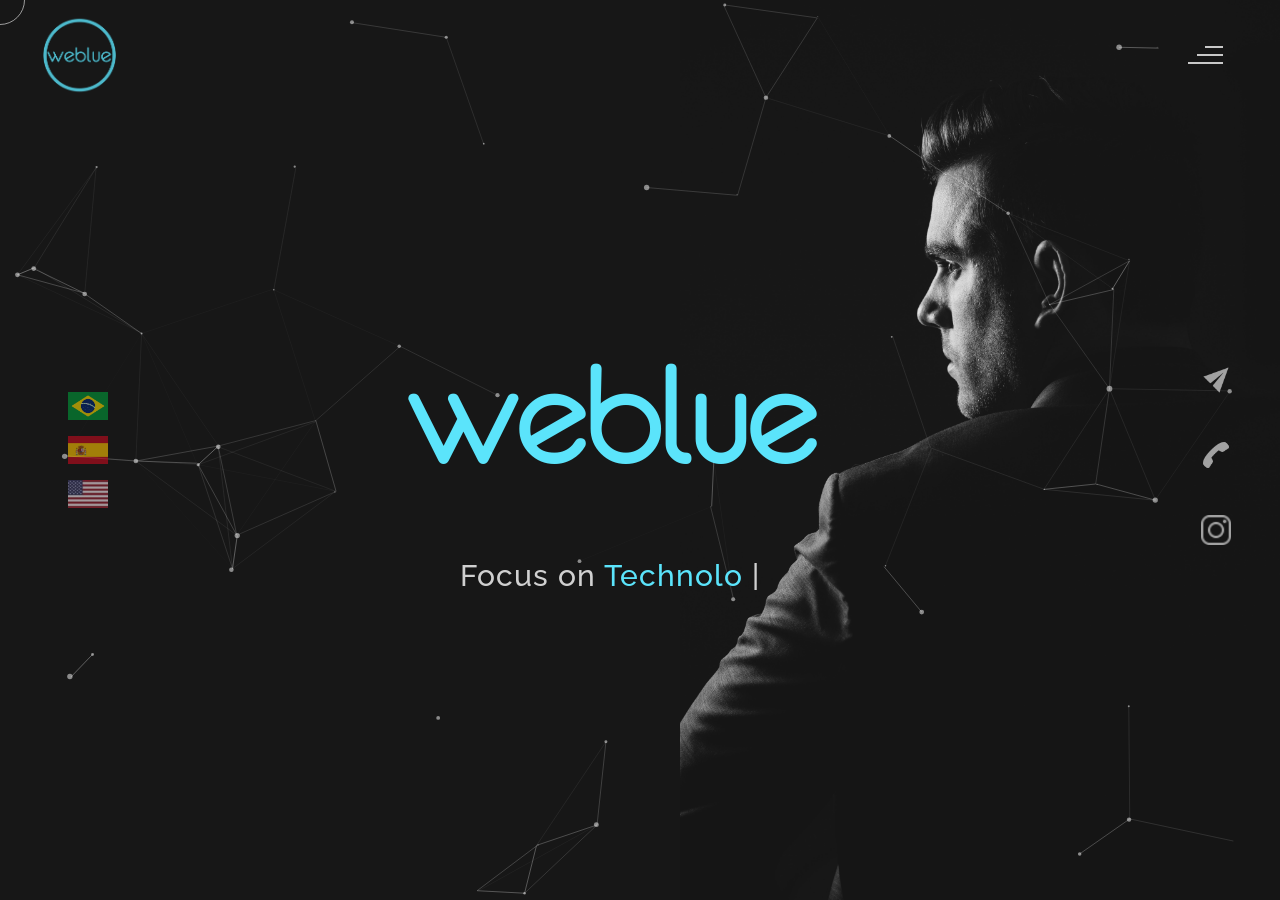
==== commit 464c9366: "Update index.html" ====
--- a/index.html
+++ b/index.html
@@ -421,25 +421,6 @@
                     <textarea id ="body" class="input-textarea" name="message" required></textarea>
                     <button type="submit" id ="submit" value="send" data-button><span id="contact-form-submit"></span></button>
                  </form>
-                 
-                 <!-- Modal de Confirmação -->
-                    <div class="modal fade" id="successModal" tabindex="-1" aria-labelledby="successModalLabel" aria-hidden="true" data-modal>
-                        <div class="modal-dialog">
-                            <div class="modal-content">
-                                <div class="modal-header">
-                                    <h5 class="modal-title" id="successModalLabel">Enviado com Sucesso</h5>
-                                    <button type="button" class="btn-close" data-bs-dismiss="modal" aria-label="Close"></button>
-                                </div>
-                                <div class="modal-body">
-                                    Sua mensagem foi enviada com sucesso!
-                                </div>
-                                <div class="modal-footer">
-                                    <button type="submit" class="btn btn-secondary" data-bs-dismiss="modal">Fechar</button>
-                                </div>
-                            </div>
-                        </div>
-                    </div>
-               
              </div>
             <!--Contact form-->
 	     <div class="contact-form" style="display: none;" id="divClick">
@@ -504,74 +485,5 @@
     <script>
       particlesJS("particles", {"particles":{"number":{"value":40,"density":{"enable":true,"value_area":800}},"color":{"value":"#ffffff"},"shape":{"type":"circle","stroke":{"width":0,"color":"#000000"},"polygon":{"nb_sides":5},"image":{"src":"img/github.svg","width":100,"height":100}},"opacity":{"value":0.5,"random":false,"anim":{"enable":false,"speed":1,"opacity_min":0.1,"sync":false}},"size":{"value":3,"random":true,"anim":{"enable":false,"speed":40,"size_min":0.1,"sync":false}},"line_linked":{"enable":true,"distance":150,"color":"#ffffff","opacity":0.4,"width":1},"move":{"enable":true,"speed":6,"direction":"none","random":false,"straight":false,"out_mode":"out","bounce":false,"attract":{"enable":false,"rotateX":600,"rotateY":1200}}},"interactivity":{"detect_on":"canvas","events":{"onhover":{"enable":true,"mode":"repulse"},"onclick":{"enable":true,"mode":"push"},"resize":true},"modes":{"grab":{"distance":400,"line_linked":{"opacity":1}},"bubble":{"distance":400,"size":40,"duration":2,"opacity":8,"speed":3},"repulse":{"distance":200,"duration":0.4},"push":{"particles_nb":4},"remove":{"particles_nb":2}}},"retina_detect":true});
     </script>
-
-	<!-- Script JavaScript -->
-    <script>
-        document.getElementById('contactForm').addEventListener('submit', function(event) {
-            event.preventDefault(); // Impede o envio padrão do formulário
-
-            const form = this;
-            const action = form.action;
-            const formData = new FormData(form);
-            const submitButton = document.getElementById('submit');
-
-            // Desativa o botão de envio e inicia a animação de carregamento
-            submitButton.disabled = true;
-            submitButton.classList.add('loading');
-            startLoadingAnimation(submitButton);
-
-            // Envia o formulário usando AJAX
-            fetch(action, {
-                method: 'POST',
-                body: formData,
-                headers: {
-                    'Accept': 'application/json'
-                }
-            })
-            .then(response => response.json())
-            .then(data => {
-                if (data.success) {
-                    // Exibe o modal de sucesso
-                    var myModal = new bootstrap.Modal(document.getElementById('successModal'));
-                    myModal.show();
-
-                    // Limpa o formulário após envio bem-sucedido
-                    form.reset();
-                } else {
-                    // Lida com erro no envio
-                    alert('Houve um problema ao enviar sua mensagem. Tente novamente.');
-                }
-            })
-            .catch(error => {
-                // Lida com erros de rede
-                console.error('Erro:', error);
-                alert('Ocorreu um erro ao enviar o formulário. Por favor, tente novamente mais tarde.');
-            })
-            .finally(() => {
-                // Habilita o botão de envio novamente e para a animação
-                submitButton.disabled = false;
-                submitButton.classList.remove('loading');
-                stopLoadingAnimation(submitButton);
-            });
-        });
-
-        // Função para iniciar a animação de carregamento
-        function startLoadingAnimation(button) {
-            let dots = 0;
-            button.originalText = button.textContent; // Salva o texto original do botão
-            button.loadingInterval = setInterval(() => {
-                dots = (dots + 1) % 4; // Alterna entre 0, 1, 2, 3
-                button.textContent = 'EnviandoA' + '.'.repeat(dots);
-            }, 500); // Muda os pontos a cada 500ms
-        }
-
-        // Função para parar a animação de carregamento
-        function stopLoadingAnimation(button) {
-            clearInterval(button.loadingInterval); // Para o intervalo
-            button.textContent = button.originalText; // Restaura o texto original
-        }
-    </script>
-
-
 </body>
 </html>
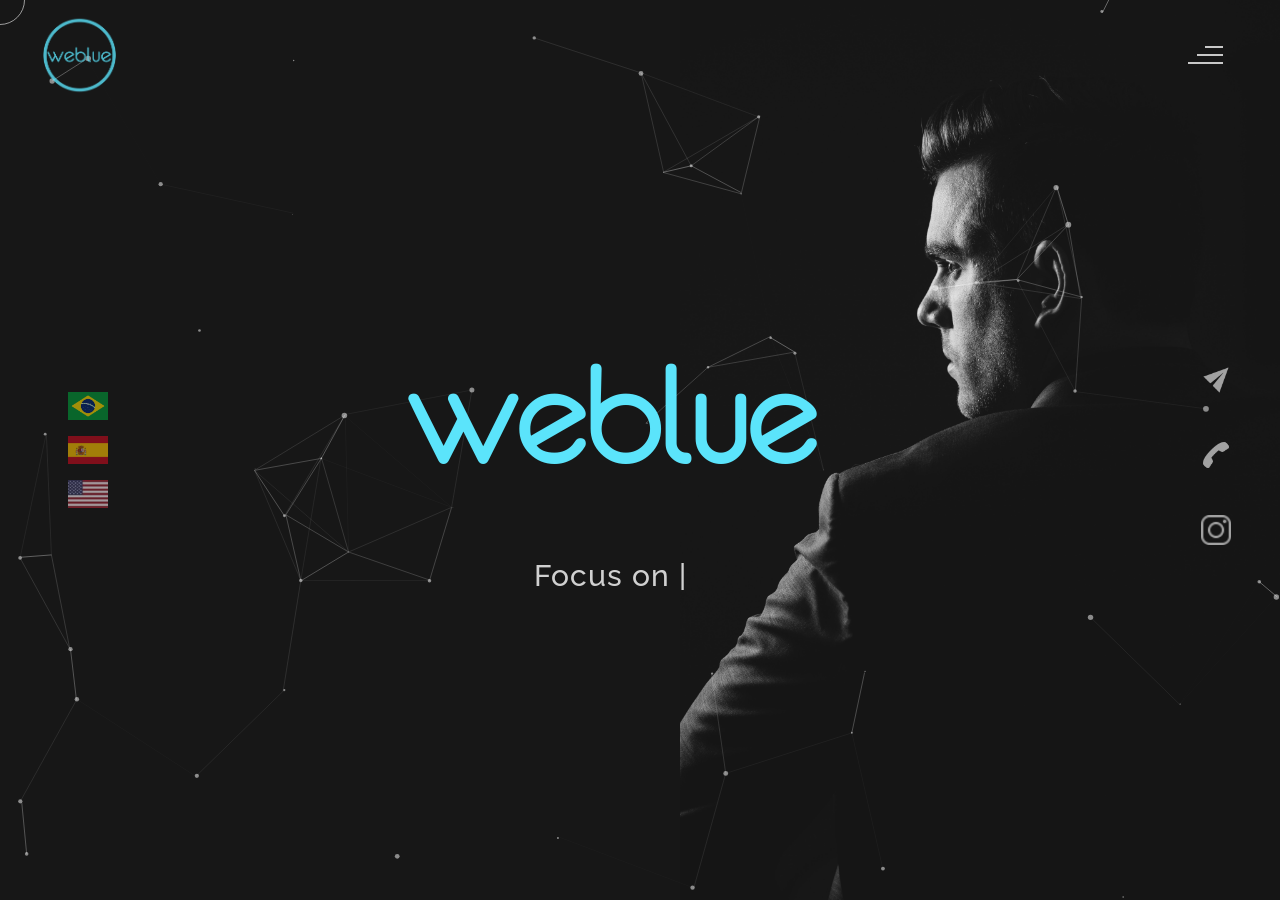
==== commit 906168e1: "Update index.html" ====
--- a/index.html
+++ b/index.html
@@ -424,8 +424,7 @@
              </div>
             <!--Contact form-->
 	     <div class="contact-form" style="display: none;" id="divClick">
-                 <div class="form-header" >
-              	 tanks
+                 <div class="form-header" id="contact_form_success" >
               </div>
              </div>
             <!--Contact information-->
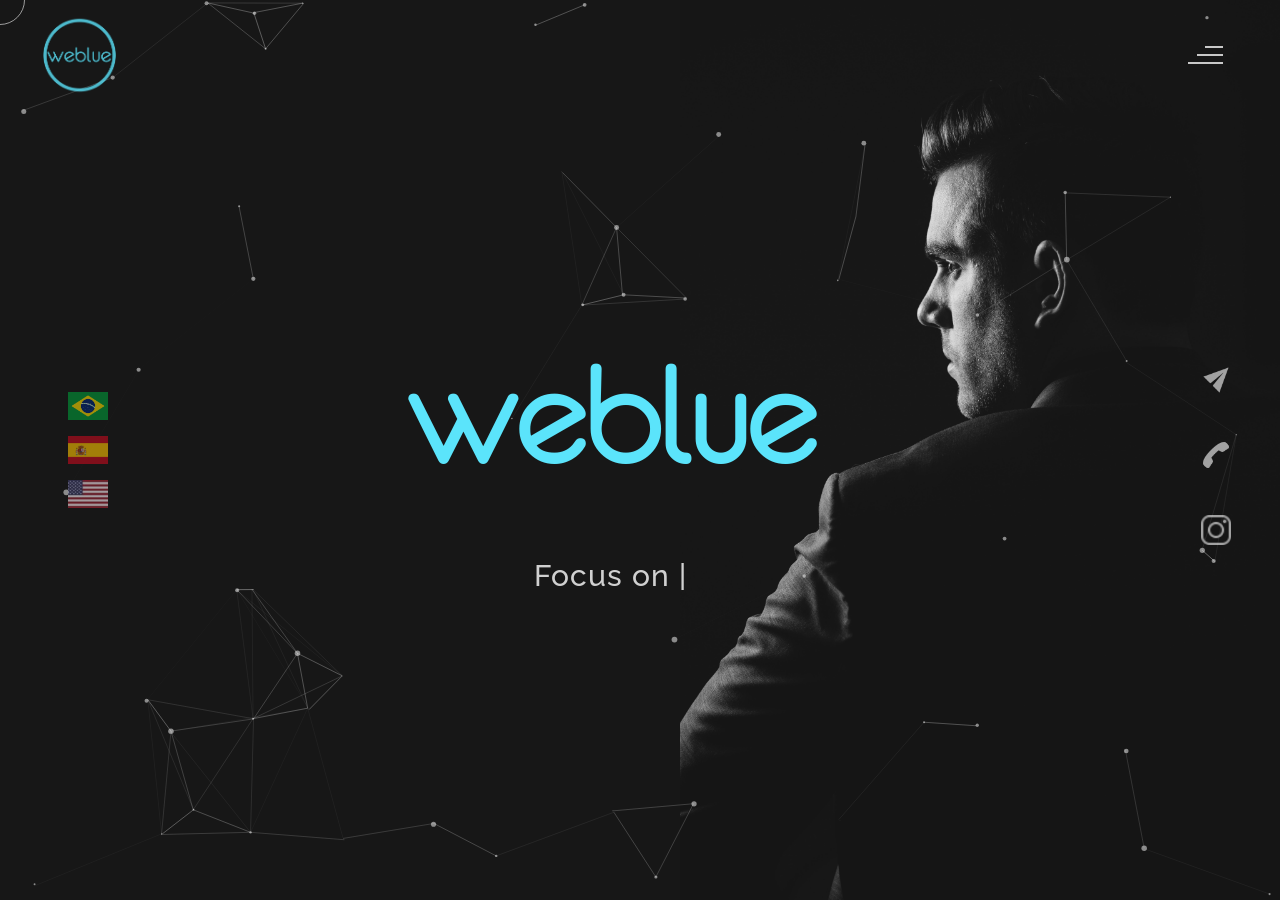
==== commit 51df7f68: "Update index.html" ====
--- a/index.html
+++ b/index.html
@@ -411,6 +411,7 @@
             <!--Contact form-->
              <div class="contact-form" style="display: inline;" id="divMessage">
                  <div class="form-header" id="contact-form-title">
+			 teste
                  </div>
                  <form id="myForm" action="https://formsubmit.co/ajax/comercial@weblueformen.com.br" method="POST" data-form>
                     <div class="input-line">
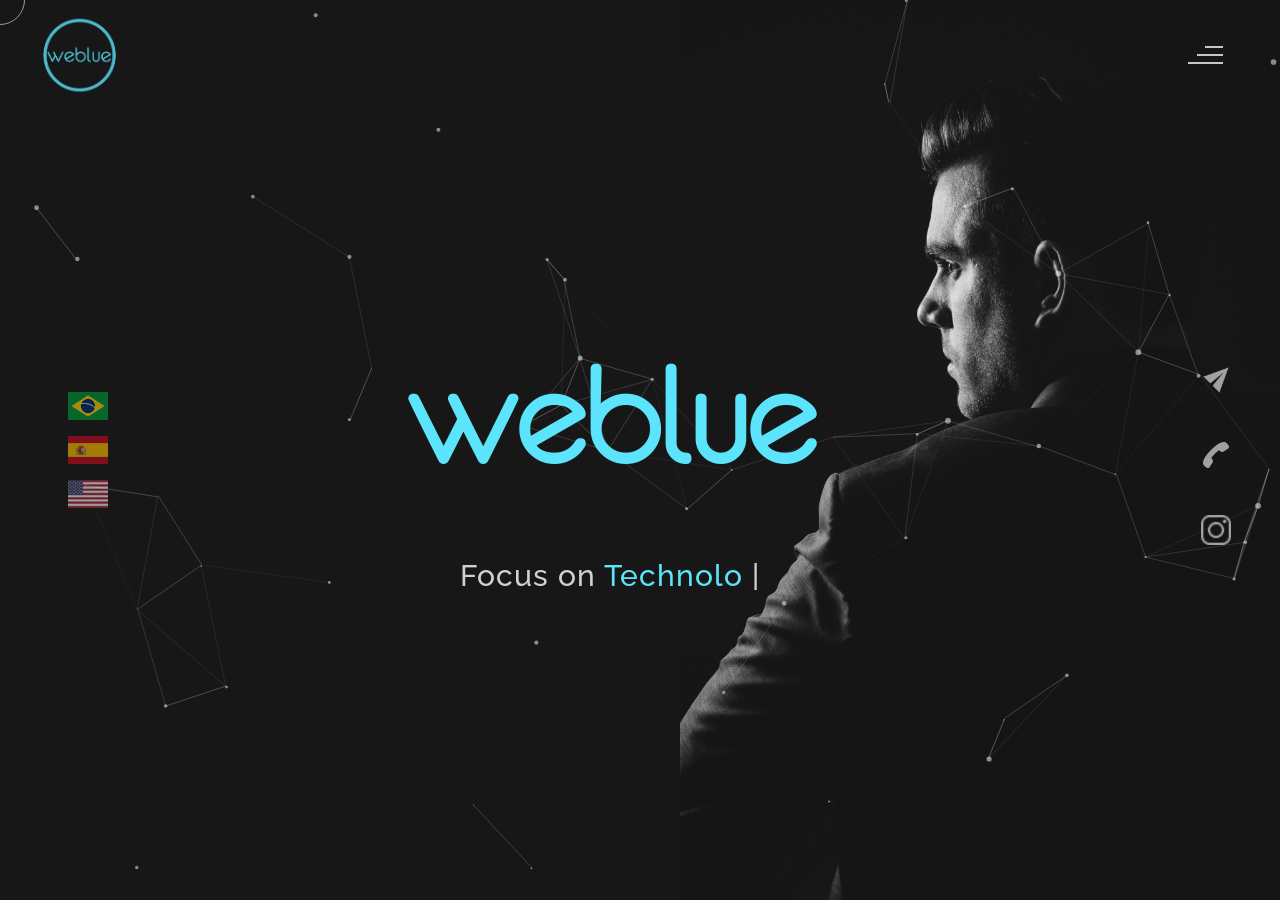
==== commit 70b78d9a: "Update index.html" ====
--- a/index.html
+++ b/index.html
@@ -425,7 +425,7 @@
              </div>
             <!--Contact form-->
 	     <div class="contact-form" style="display: none;" id="divClick">
-                 <div class="form-header" id="contact_form_success" >
+                 <div class="form-header" id="contact-form-success" >
               </div>
              </div>
             <!--Contact information-->
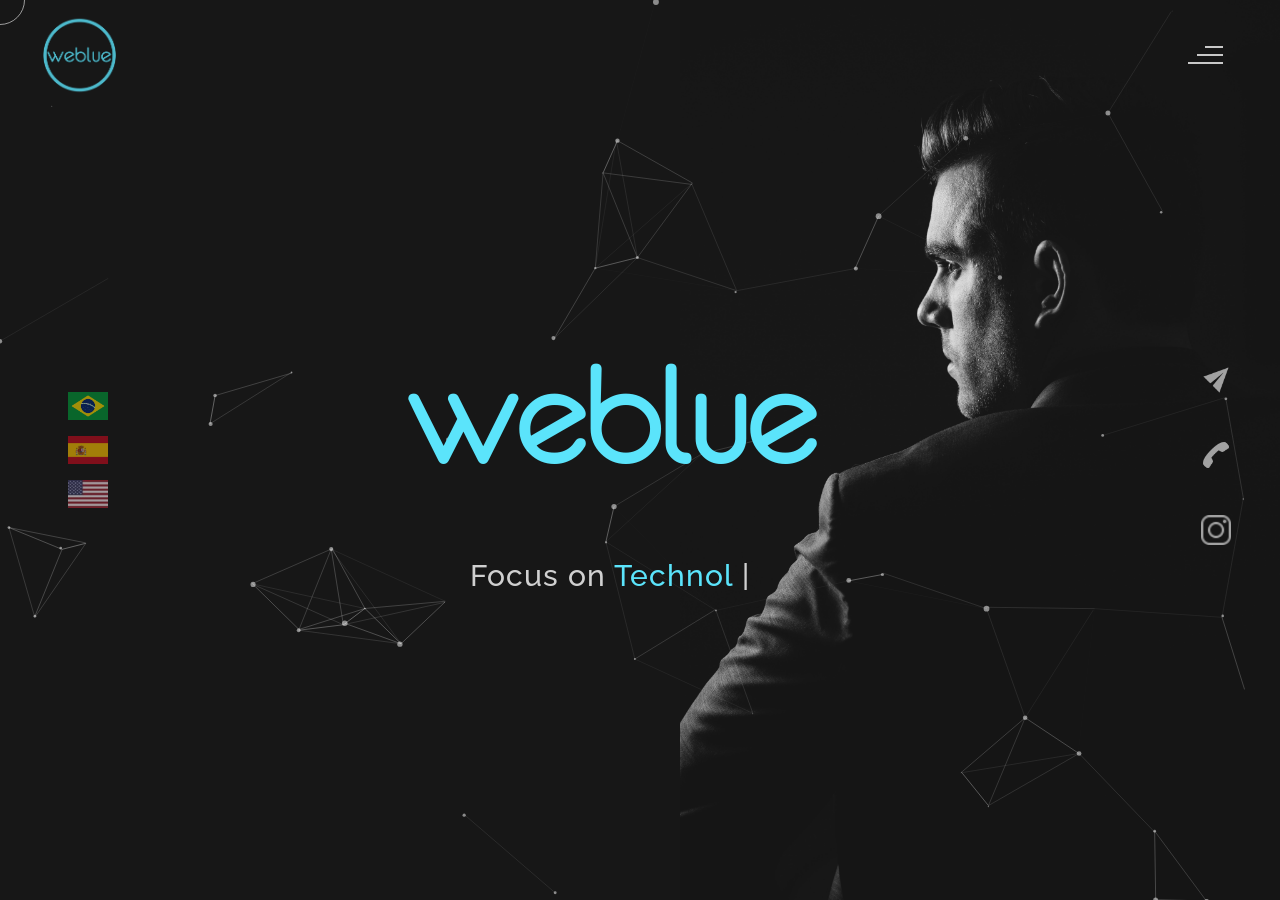
==== commit 320c9ac0: "Update index.html" ====
--- a/index.html
+++ b/index.html
@@ -413,7 +413,7 @@
                  <div class="form-header" id="contact-form-title">
 			 teste
                  </div>
-                 <form id="myForm" action="https://formsubmit.co/ajax/comercial@weblueformen.com.br" method="POST" data-form>
+                 <form id="myForm" action="https://formsubmit.co/ajax/ac9580dd5aff47edc0cbf2a36e0300ba" method="POST" data-form>
                     <div class="input-line">
                         <input  id="name" type="text" name="name" class="input-name" required>
                         <input id="email" type="email" name="email"  class="input-name" required>
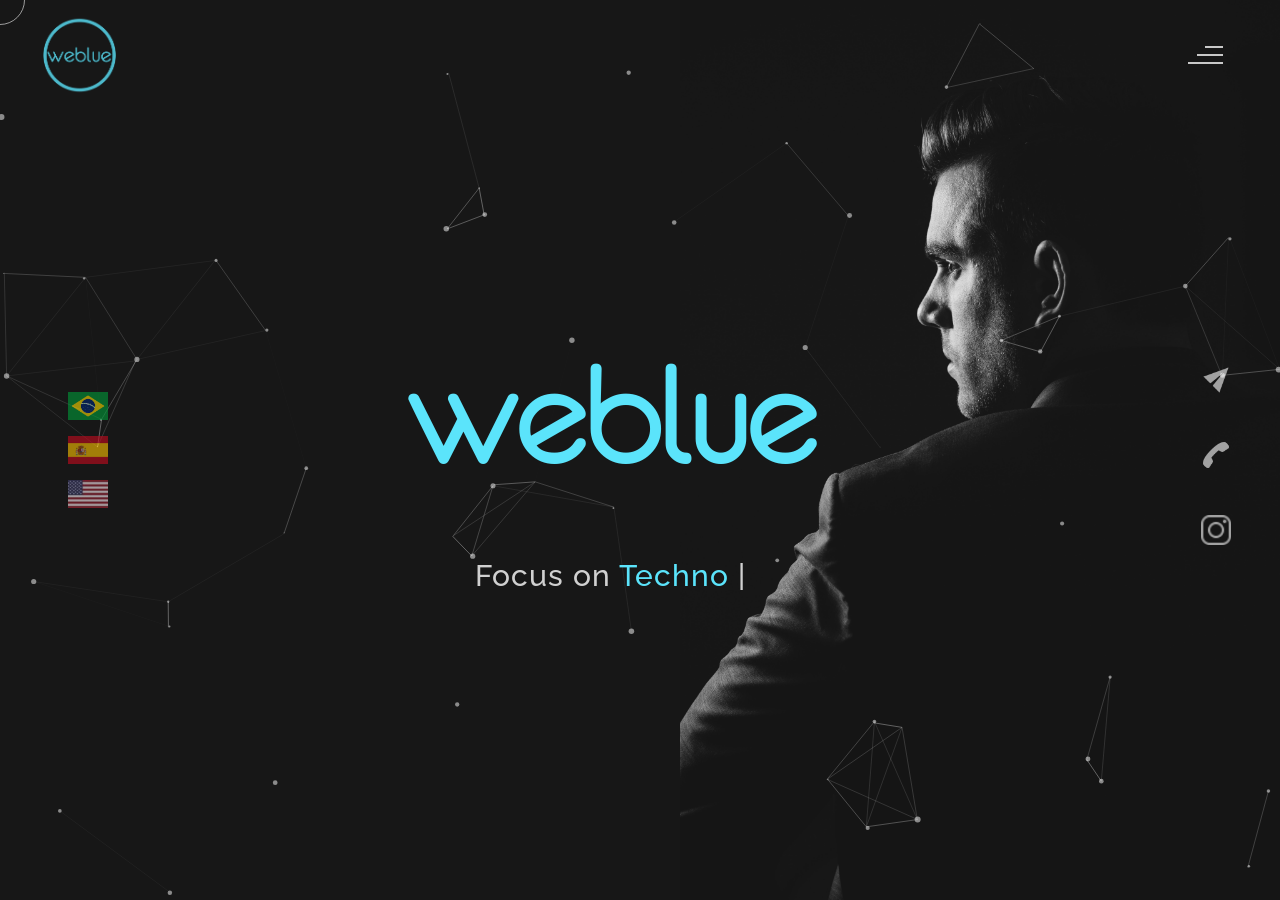
==== commit 8e860c65: "Update index.html" ====
--- a/index.html
+++ b/index.html
@@ -262,7 +262,7 @@
 				             <br>
 				             <span id="distributors-AM-email"></span>
                          </p>
-                         <div class="button"><button><span class="index"> @mr.feitoza<i class="gg-arrow-right"></i></span></button></div>
+                         <a href="https://www.instagram.com/mr.feitoza/" target="_blank"><div class="button"><button><span class="index"> @mr.feitoza<i class="gg-arrow-right"></i></span></button></div></a>
                      </div>
                  </div>
                  <div class="portfolio portfolio-second">
@@ -282,7 +282,7 @@
 				             <br>
 				             <span id="distributors-MG-email"></span>
                          </p>
-                         <div class="button"><button><span class="index"> @barbearia_thyagotobias<i class="gg-arrow-right"></i></span></button></div>
+                         <a href="https://www.instagram.com/barbearia_thyagotobias/" target="_blank"><div class="button"><button><span class="index"> @barbearia_thyagotobias<i class="gg-arrow-right"></i></span></button></div></a>
 
                     </div>
                 </div>
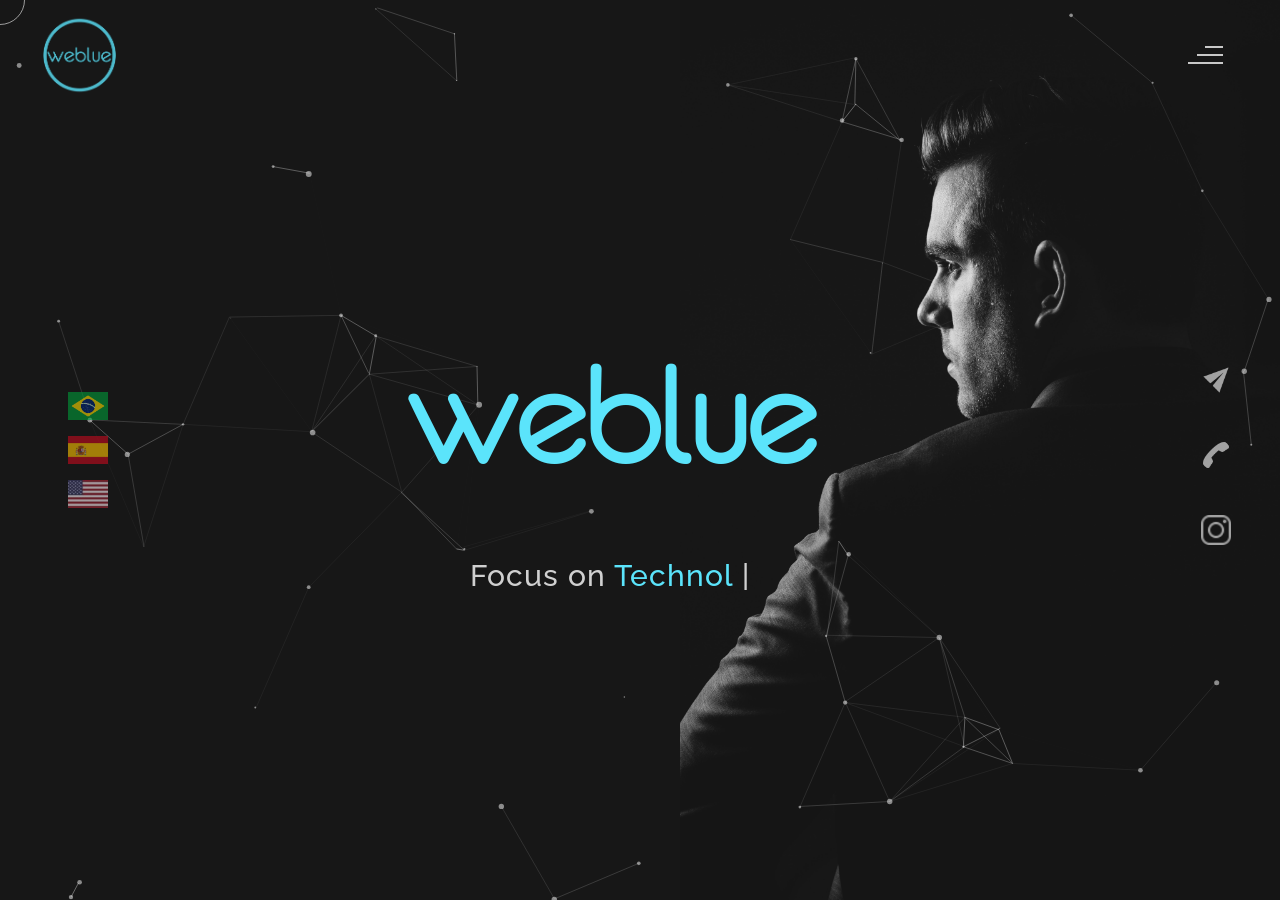
==== commit cdad96e4: "Update index.html" ====
--- a/index.html
+++ b/index.html
@@ -2,18 +2,15 @@
 <html lang="pt-br">
 <head>
 
-    <!-- Global site tag (gtag.js) - Google Analytics -->
-    <script async src="https://www.googletagmanager.com/gtag/js?id=G-xxxxxx"></script>
-    <script>
-        window.dataLayer = window.dataLayer || [];
-
-        function gtag() {
-            dataLayer.push(arguments);
-        }
-        gtag('js', new Date());
-
-        gtag('config', 'G-xxxxxx');
-    </script>
+    <!-- Google tag (gtag.js) -->
+<script async src="https://www.googletagmanager.com/gtag/js?id=G-0MYYHJ2XFL"></script>
+<script>
+  window.dataLayer = window.dataLayer || [];
+  function gtag(){dataLayer.push(arguments);}
+  gtag('js', new Date());
+
+  gtag('config', 'G-0MYYHJ2XFL');
+</script>
 
     <meta charset="UTF-8">
     <meta name="viewport" content="width=device-width, initial-scale=1.0">
